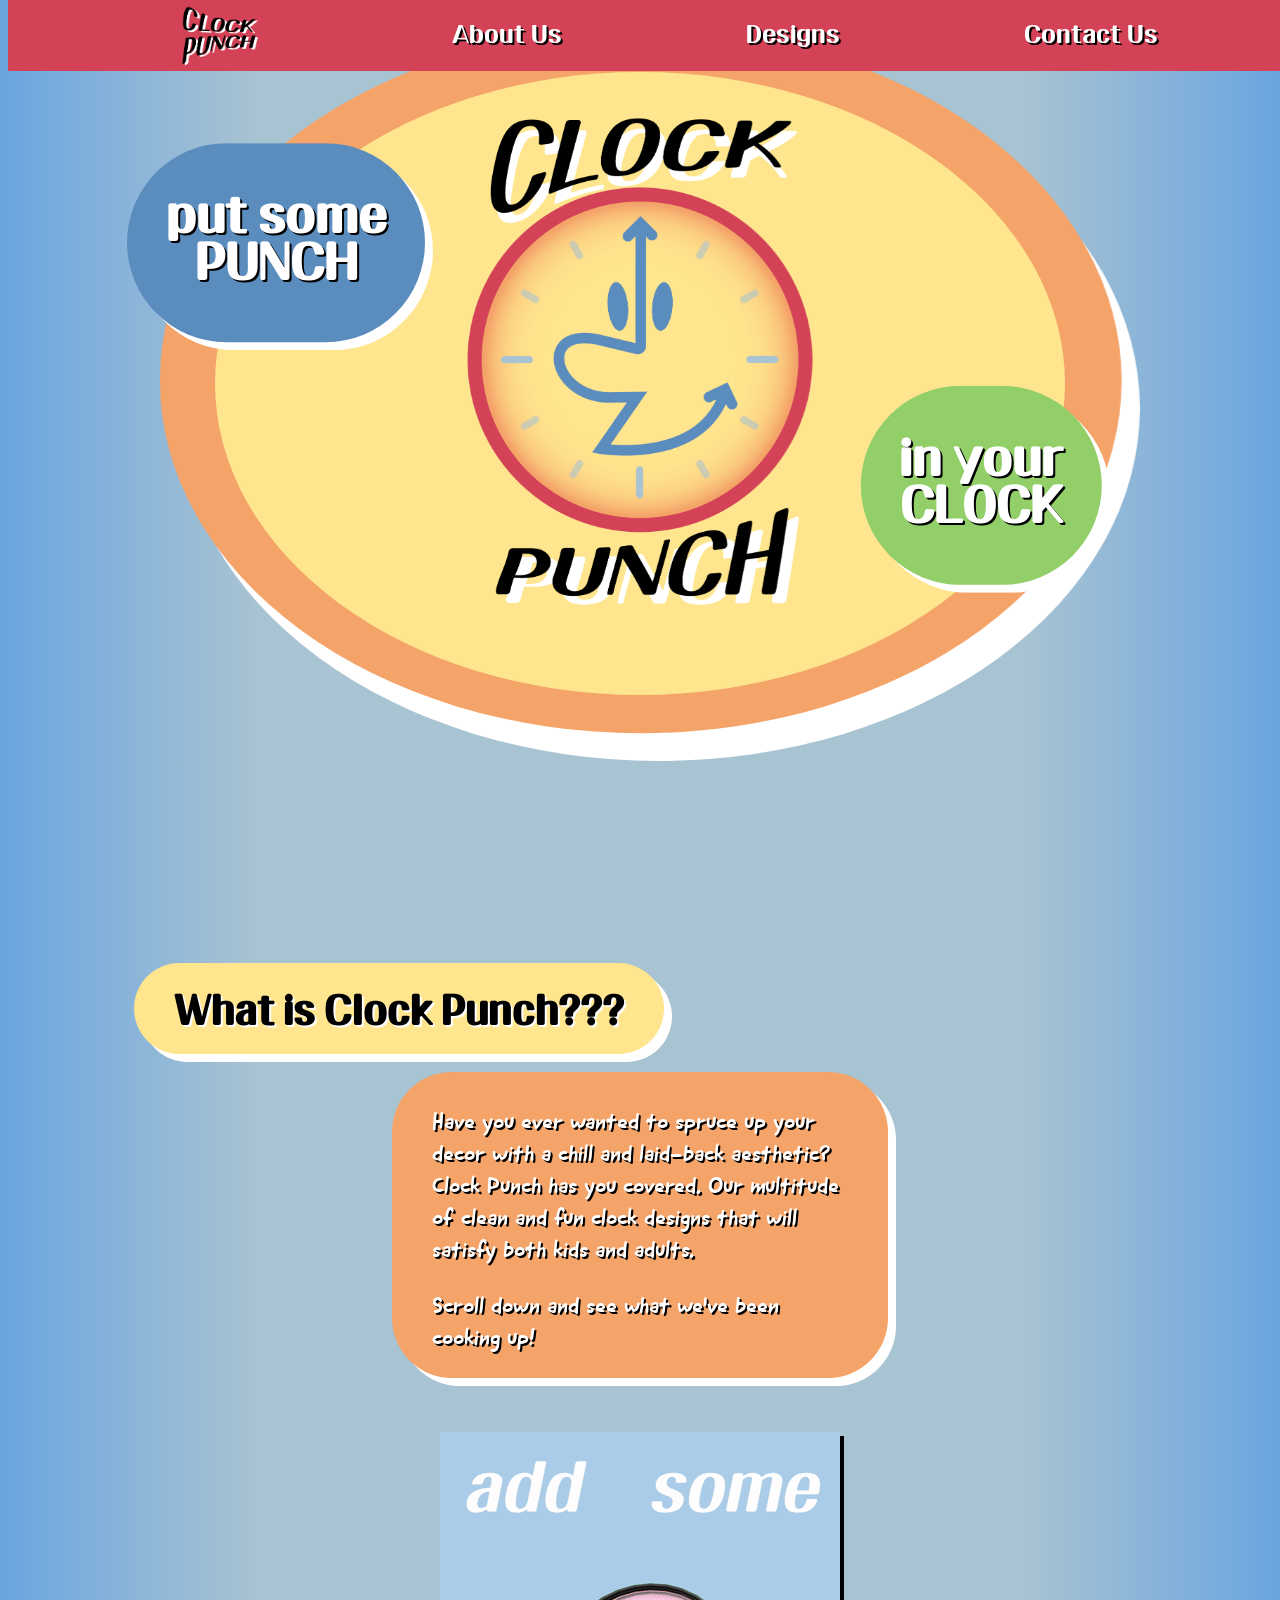
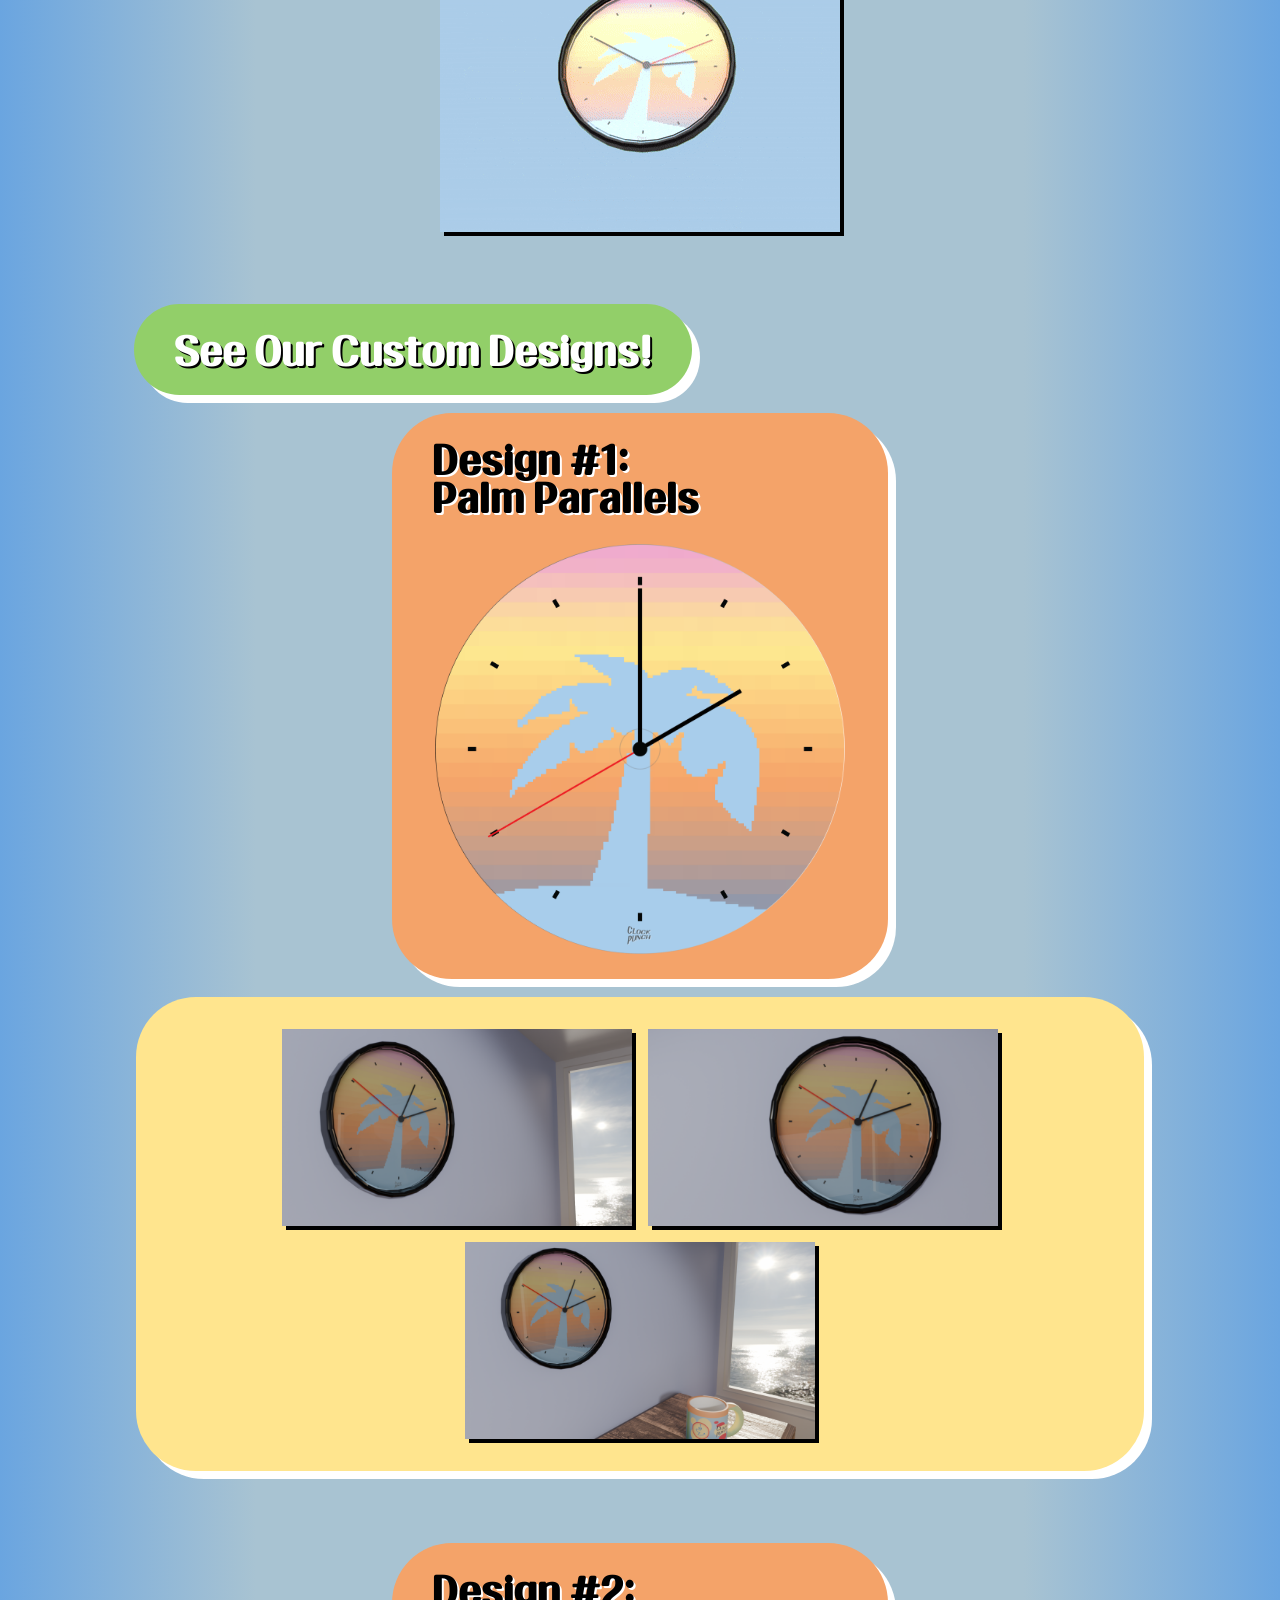
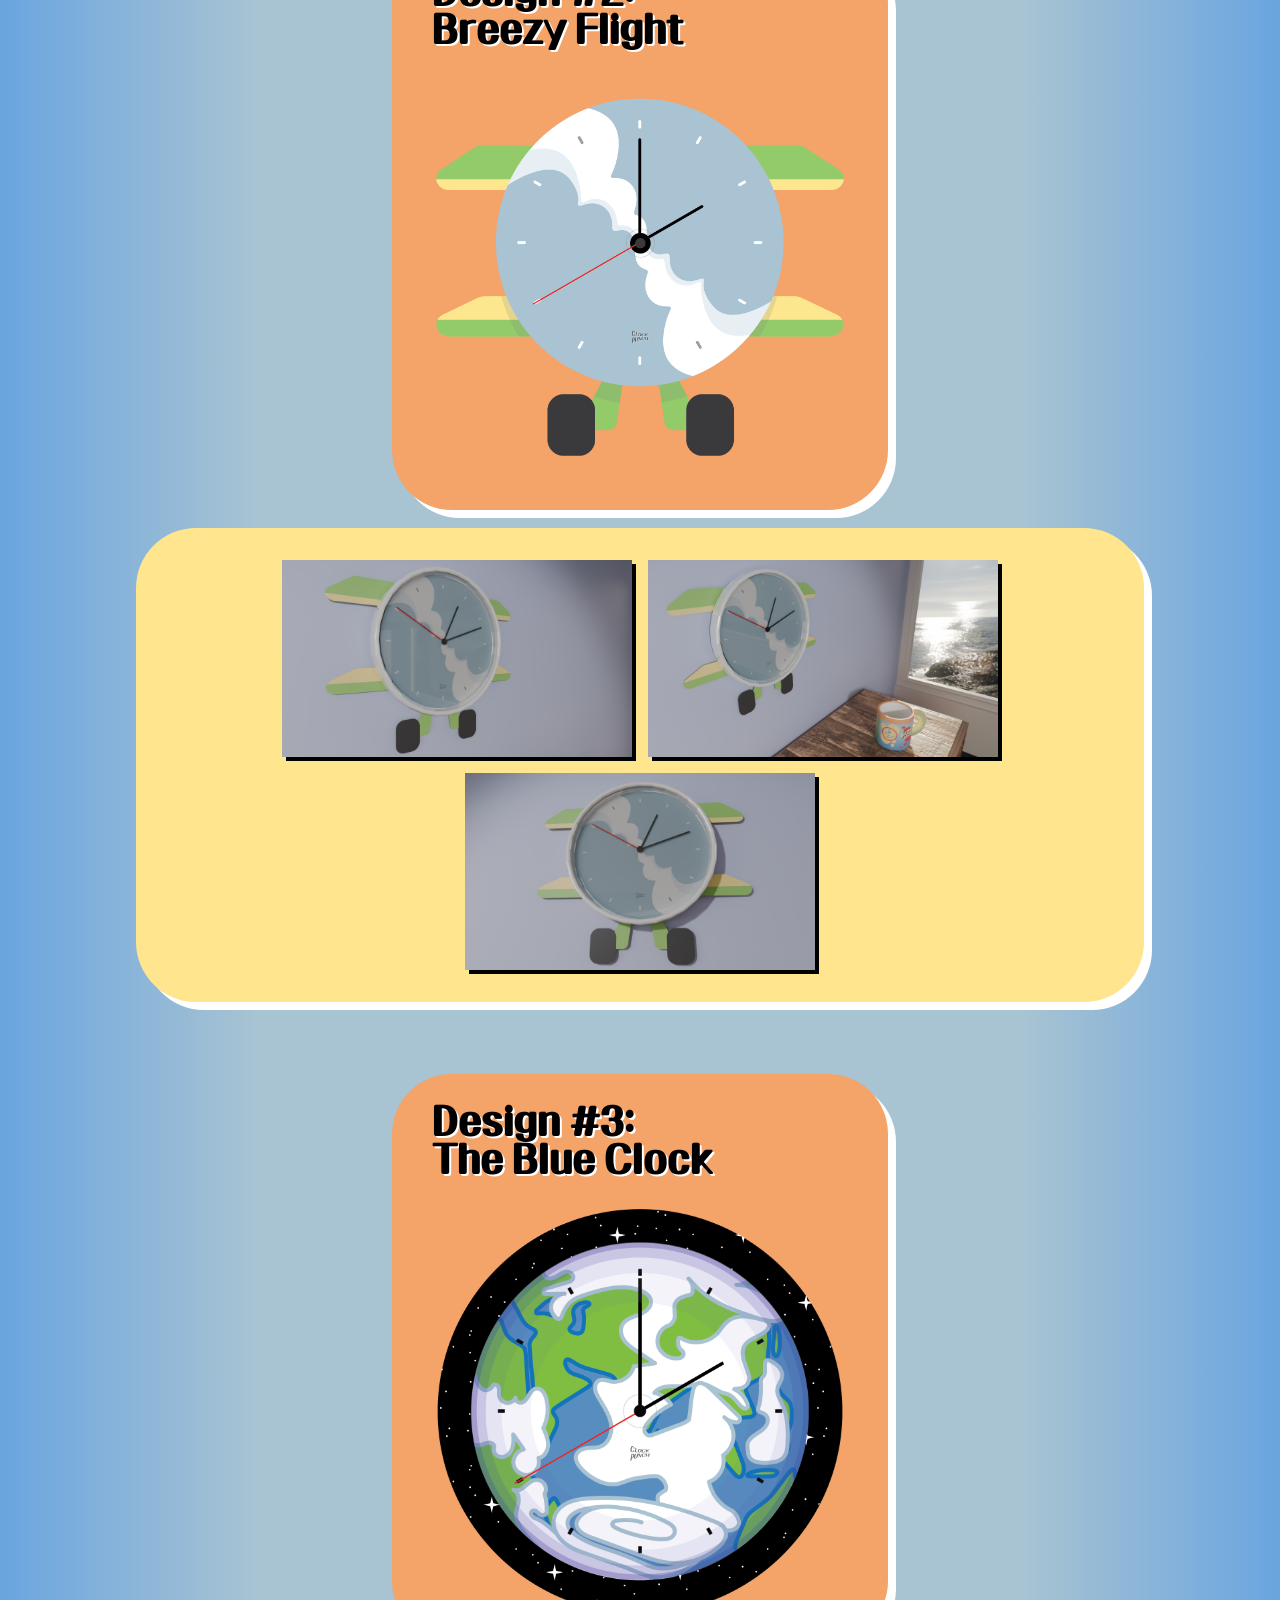
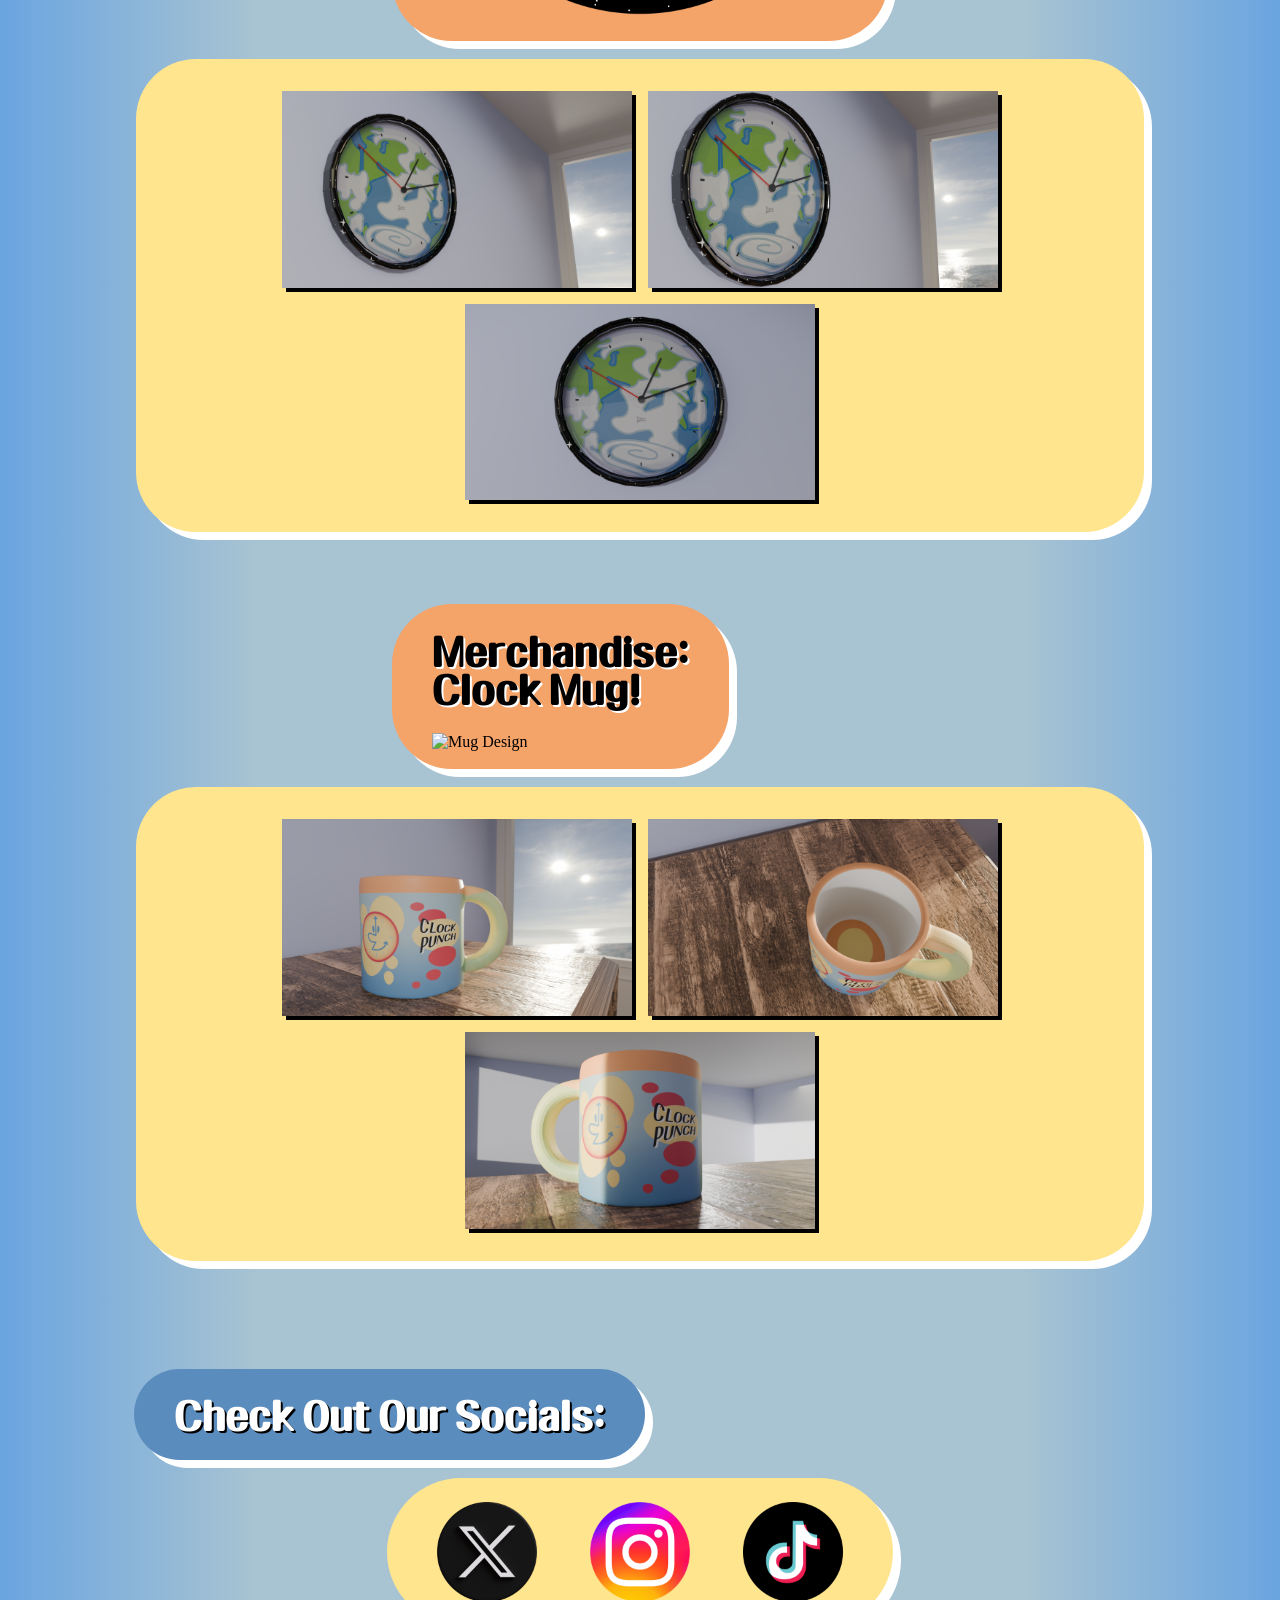
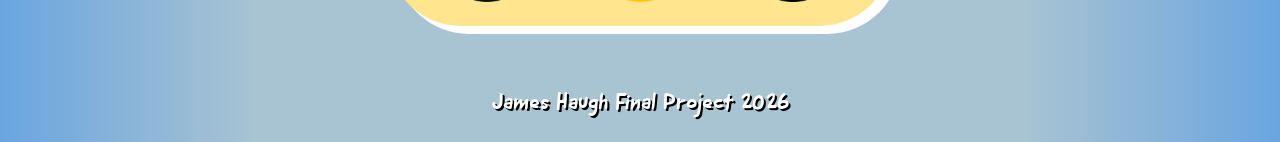
==== index.html @ 6d96ac22 "Rename Clock Punch.html to index.html" ====
<!DOCTYPE html>
<html><head>
<meta http-equiv="content-type" content="text/html; charset=UTF-8">
<title>CLOCK PUNCH - Add some punch to your clock!</title>
<meta charset="utf-8" />
<meta name="viewport" content="width=device-width, initial-scale=1" />
<link href="styles.css" rel="stylesheet" />
<link rel="stylesheet" href="stylesheet.css" type="text/css" charset="utf-8" />
</head>
<body>
  
<header id="navbar" class="title-text-white">
  <a href="#home"><img src="images/Text Only.png" alt="Go To Top" style="width:100%;max-width:100px"></a>
  <a href="#about">About Us</a>
  <a href="#designs">Designs</a>
  <a href="#socials">Contact Us</a>
</header>

  <div id="home" class="landing-design">
    <div class="orange-circle">
      <img src="images/orange.svg" alt="Orange Circle">
    </div>
    <div class="yellow-circle">
      <img src="images/yellow.svg" alt="Yellow Circle">
    </div>
    <div class="logo">
      <img src="images/Logo Text_Tall.png" alt="Logo">
    </div>
    <div class="landing-text-blue">
      <h1 class="title-text-white">put some <br>PUNCH</h1>
    </div>
    <div class="landing-text-green">
      <h1 class="title-text-white">in your <br>CLOCK</h1>
    </div>
  </div>
<br><br>
<div id="about" class="anchor-jump"></div>
<div class="section-title" style="background-color: #FFE58E;">
  <h1 class="title-text-black">What is Clock Punch???</h1>
</div>
<br><br>
<div class="section-text" style="background-color: #F4A369;">
  <p>Have you ever wanted to spruce up your decor with a chill and laid-back aesthetic?
    Clock Punch has you covered. Our multitude of clean and fun clock designs that will satisfy both kids and adults.
  </p>
  <p>Scroll down and see what we've been cooking up!</p>
</div>
<br><br><br><br>
<div class="ad">
  <img src="images/Ad.gif">
</div>
<br><br><br><br>
<div id="designs" class="anchor-jump"></div>
<div class="section-title" style="background-color: #92CF69;">
  <h1 class="title-text-white">See Our Custom Designs!</h1>
</div>
<br><br>

<div class="section-text" style="background-color: #F4A369;">
  <h1 class="title-text-black">Design #1:<br>Palm Parallels</h1>
  <img src="images/ClockDesign1.png" alt="Clock Design 1">
  <br><br>
</div>
<br><br>
<div class="section-images">
  <img src="images/ClockDesign1Render.png" alt="Clock Design 1 Render">
  <img src="images/ClockDesign1Render1.png" alt="Clock Design 1 Render 1">
  <img src="images/ClockDesign1Render2.png" alt="Clock Design 1 Render 2">
</div>

<br><br><br><br>
<div class="section-text" style="background-color: #F4A369;">
  <h1 class="title-text-black">Design #2:<br>Breezy Flight</h1>
  <img src="images/ClockDesign2.png" alt="Clock Design 2">
  <br><br>
</div>
<br><br>
<div class="section-images">
  <img src="images/ClockDesign2Render.png" alt="Clock Design 2 Render">
  <img src="images/ClockDesign2Render1.png" alt="Clock Design 2 Render 1">
  <img src="images/ClockDesign2Render2.png" alt="Clock Design 2 Render 2">
</div>

<br><br><br><br>
<div class="section-text" style="background-color: #F4A369;">
  <h1 class="title-text-black">Design #3:<br>The Blue Clock</h1>
  <img src="images/ClockDesign3.png" alt="Clock Design 3">
  <br><br>
</div>
<br><br>
<div class="section-images">
  <img src="images/ClockDesign3Render.png" alt="Clock Design 3 Render">
  <img src="images/ClockDesign3Render1.png" alt="Clock Design 3 Render 1">
  <img src="images/ClockDesign3Render2.png" alt="Clock Design 3 Render 2">
</div>

<br><br><br><br>
<div class="section-text" style="background-color: #F4A369;">
  <h1 class="title-text-black">Merchandise:<br>Clock Mug!</h1>
  <img src="images/Mug_Outside.png" alt="Mug Design">
  <br><br>
</div>
<br><br>
<div class="section-images">
  <img src="images/MugRender1.png" alt="Mug Render 1">
  <img src="images/MugRender2.png" alt="Mug Render 2">
  <img src="images/MugRender3.png" alt="Mug Render 3">
</div>
<br><br><br><br><br><br>

<div class="section-title" style="background-color: #5A8CBE;">
  <h1 id="socials" class="title-text-white">Check Out Our Socials:</h1>
</div>
<br><br>
<div class="section-socials">
  <img src="images/x.png" alt="X">
  <img src="images/insta.png" alt="Instagram">
  <img src="images/tiktok.png" alt="TikTok">
</div>
<br><br>
<!-- Footer -->
<footer style="text-align: center;">
  <p>James Haugh Final Project 2026</p>
</footer>
</body></html>
---- styles.css ----
html { scroll-behavior: smooth; }

[id]::before {
  content: '';
  display: block;
  height:      75px;
  margin-top: -75px;
  visibility: hidden;
}

body {
    background: linear-gradient(90deg, #6aa5e0 0%, #a8c3d2 20%, #a8c3d2 80%, #6aa5e0 100%);
}

.anchor-jump {
  display: block;
}

.title-text-white {
  font-family: '210_santoriniregular', sans-serif;
  color: #fff;
  text-shadow: 2px 2px #000000;
}
.title-text-black {
  font-family: '210_santoriniregular', sans-serif;
  color: #000;
  text-shadow: 2px 2px #fff;
}

p {
  font-family: 'gooddog_newregular', sans-serif;
  font-size: 24px;
  color: #fff;
  text-shadow: 2px 2px #000000;
}

#navbar {
  display: flex;
  justify-content: space-around;
  position: fixed;
  top: 0;
  width: 100%;
  background-color: #D34256;
  z-index: 1;
}

#navbar a {
  display: flex;
  align-items: center;
  color: #fff;
  text-decoration: none;
  font-size: 20px;
  padding-right: 6vw;
  transition: 0.4s;
  white-space: nowrap
}

#navbar a:hover {
  color: black;
  text-shadow: 2px 2px #fff;
}

.landing-design {
  display: flex;
  justify-content: center;
  align-items: bottom;
  position: sticky;
  padding-bottom: 700px;
  padding-top: 20px;
  max-width: 1000px;
  margin: auto;
}

.orange-circle {
  width: 98%;
  position: absolute;
  transform: translate(1vw, 0vw);
  animation-name: orangeZoom;
  animation-duration: 1.5s;
  animation-timing-function: ease;
  animation-iteration-count: 1;
  animation-direction: normal;
  animation-fill-mode: both;
}

@keyframes orangeZoom {
  0% { transform: scale(0);  opacity: 0; }
  100% { transform: scale(1) translate(1%, 0vw);  opacity: 1; }
}

.yellow-circle {
  width: 85%;
  position: absolute;
  transform: translate(0vw, 3vw);
  animation-name: yellowZoom;
  animation-duration: 2s;
  animation-delay: 0.3s;
  animation-timing-function: ease;
  animation-iteration-count: 1;
  animation-direction: normal;
  animation-fill-mode: both;
}

@keyframes yellowZoom {
  0% { transform: scale(0);  opacity: 0; }
  100% { transform: scale(1) translate(0vw, 7%);  opacity: 1; }
}

img {
  max-width: 100%;
  height: auto;
}

.logo {
  width: 38%;
  position: absolute;
  transform: translate(0vw, 7vw);
  /*animation*/
  animation-name: logoZoom;
  animation-duration: 1.8s;
  animation-delay: 0.8s;
  animation-timing-function: cubic-bezier(0.68,-0.55,0.27,1.55);
  animation-iteration-count: 1;
  animation-direction: normal;
  animation-fill-mode: both;
}

@keyframes logoZoom {
  0% { transform: scale(0);  opacity: 0; }
  100% { transform: scale(1) translate(0vw, 15%);  opacity: 1; }
}
.landing-text-blue{
  display: inline-block; 
  border-radius: 500px;
  padding-left: 3vw;
  padding-right: 3vw;
  padding-bottom: 2vw;
  padding-top: 2vw;
  box-shadow: 8px 8px #fff;
  z-index: 1;
  text-align: center;
  background-color: #5A8CBE;
  transform: translate(-10vw, 9vw);
  font-size: 2vw;
  margin: auto;
  animation-name: blueSlide;
  animation-duration: 0.8s;
  animation-delay: 3s;
  animation-timing-function: ease-out;
  animation-iteration-count: 1;
  animation-direction: normal;
  animation-fill-mode: both;
}

@keyframes blueSlide {
  0% { transform: translate(-16vw, 9vw); opacity: 0; }
  100% { transform: translate(-10vw, 9vw); opacity: 1; }
}

.landing-text-green{
  display: block; 
  border-radius: 500px;
  padding-left: 3vw;
  padding-right: 3vw;
  padding-bottom: 2vw;
  padding-top: 2vw;
  box-shadow: 8px 8px #fff;
  z-index: 1;
  text-align: center;
  background-color: #92CF69;
  font-size: 2vw;
  margin: auto;
  animation-name: greenSlide;
  animation-duration: 0.8s;
  animation-delay: 4s;
  animation-timing-function: ease-out;
  animation-iteration-count: 1;
  animation-direction: normal;
  animation-fill-mode: both;
}

@keyframes greenSlide {
  0% { transform: translate(12vw, 180%); opacity: 0; }
  100% { transform: translate(6vw, 180%); opacity: 1; }
}
.ad{
  display: flex; 
  justify-content: center;
  align-items: center;
  filter: drop-shadow(4px 4px 0px #000);
}

.section-title {
  display: inline-block;
  border-radius: 100px;
  padding-top: 10px;
  padding-left: 40px;
  padding-right: 40px;
  box-shadow: 8px 8px #fff;
  margin-left: 2vw;
}

.section-text {
  display: inline-block;
  border-radius: 60px;
  padding-top: 10px;
  padding-left: 40px;
  padding-right: 40px;
  box-shadow: 8px 8px #fff;
  margin-left: 20vw;
  margin-right: 20vw;
}
.section-images {
  display: flex;
  flex-wrap: wrap;
  justify-content: center;
  align-items: center;
  padding: 24px 24px;
  border-radius: 60px;
  background-color: #FFE58E;
  box-shadow: 8px 8px #fff;
  margin-left: 20vw;
  margin-right: 20vw;
  box-sizing: border-box;
}

.section-socials {
  display: flex;
  flex-wrap: wrap;
  justify-content: center;
  align-items: center;
  padding: 24px 24px;
  border-radius: 100px;
  background-color: #FFE58E;
  box-shadow: 8px 8px #fff;
  margin-left: 20vw;
  margin-right: 20vw;
  box-sizing: border-box;
  justify-content: space-around;
}

.section-socials img {
  max-width: 100px;
}

.section-socials img:hover {
  cursor: pointer;
  filter: contrast(50%);
  transition: 0.4s;
}
.section-images img {
  padding: 8px;
  filter: drop-shadow(4px 4px 0px #000);
  transform: scale(1);
  transition: 0.2s;
  z-index: 0;
}

.section-images img:hover {
  z-index: 1;
  transform: scale(1.5);
  transition: 0.2s;
}


@media (min-width: 1000px) {
  .landing-text-blue {
    font-size: 20px;
    transform: translate(-100px, 90px);
  }
  .landing-text-green {
    font-size: 20px;
    transform: translate(60px, 420px);
  }
  .section-text {
    margin-left: 30vw;
    margin-right: 30vw;
  }
  .section-images {
    margin-left: 10vw;
    margin-right: 10vw;
  }
  .section-images img {
    width: 350px;
  }
  .section-socials {
    margin-left: 30%;
    margin-right: 30%;
  }
  .section-title {
    Margin-left: 10%;
  }
}
---- stylesheet.css ----
@font-face {
    font-family: '210_santoriniregular';
    src: url('210_santorini-webfont.woff2') format('woff2'),
         url('210_santorini-webfont.woff') format('woff');
    font-weight: normal;
    font-style: normal;

}

@font-face {
    font-family: 'gooddog_newregular';
    src: url('gooddog_new-webfont.woff2') format('woff2'),
         url('gooddog_new-webfont.woff') format('woff');
    font-weight: normal;
    font-style: normal;

}
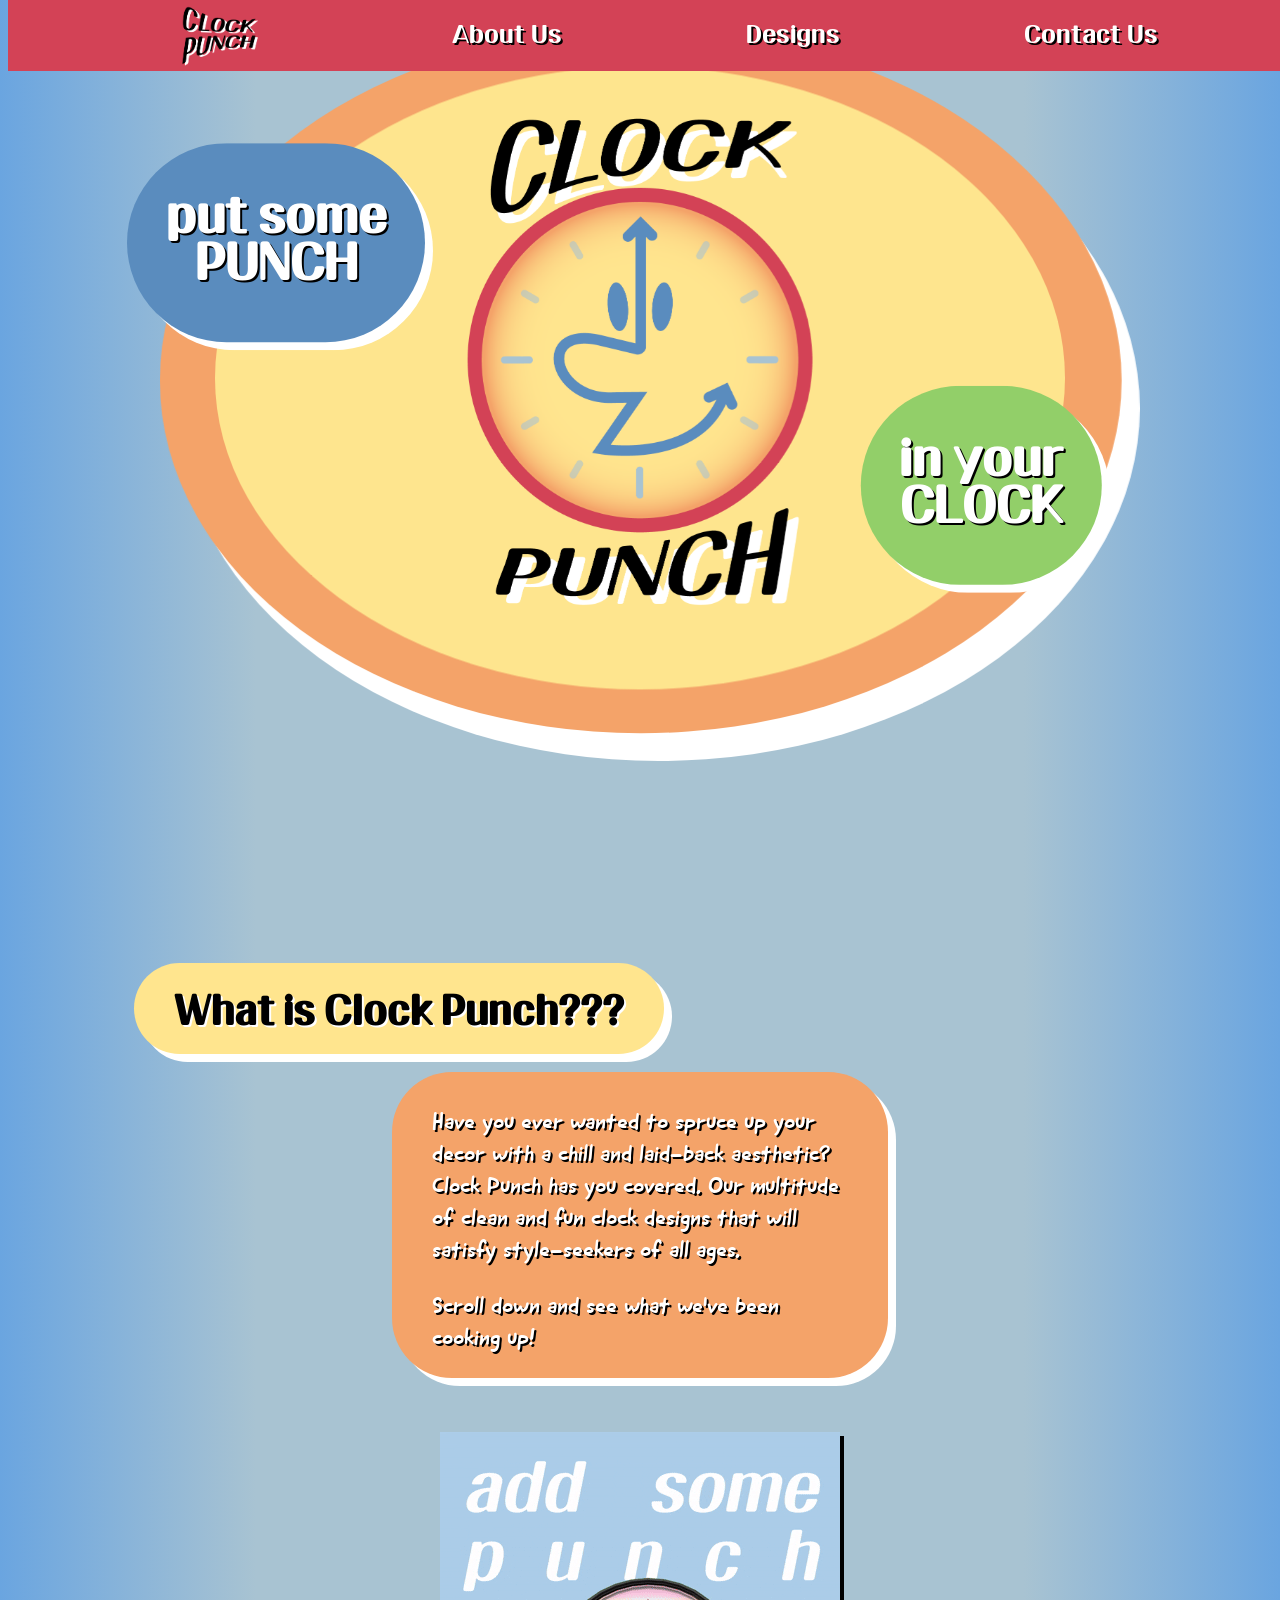
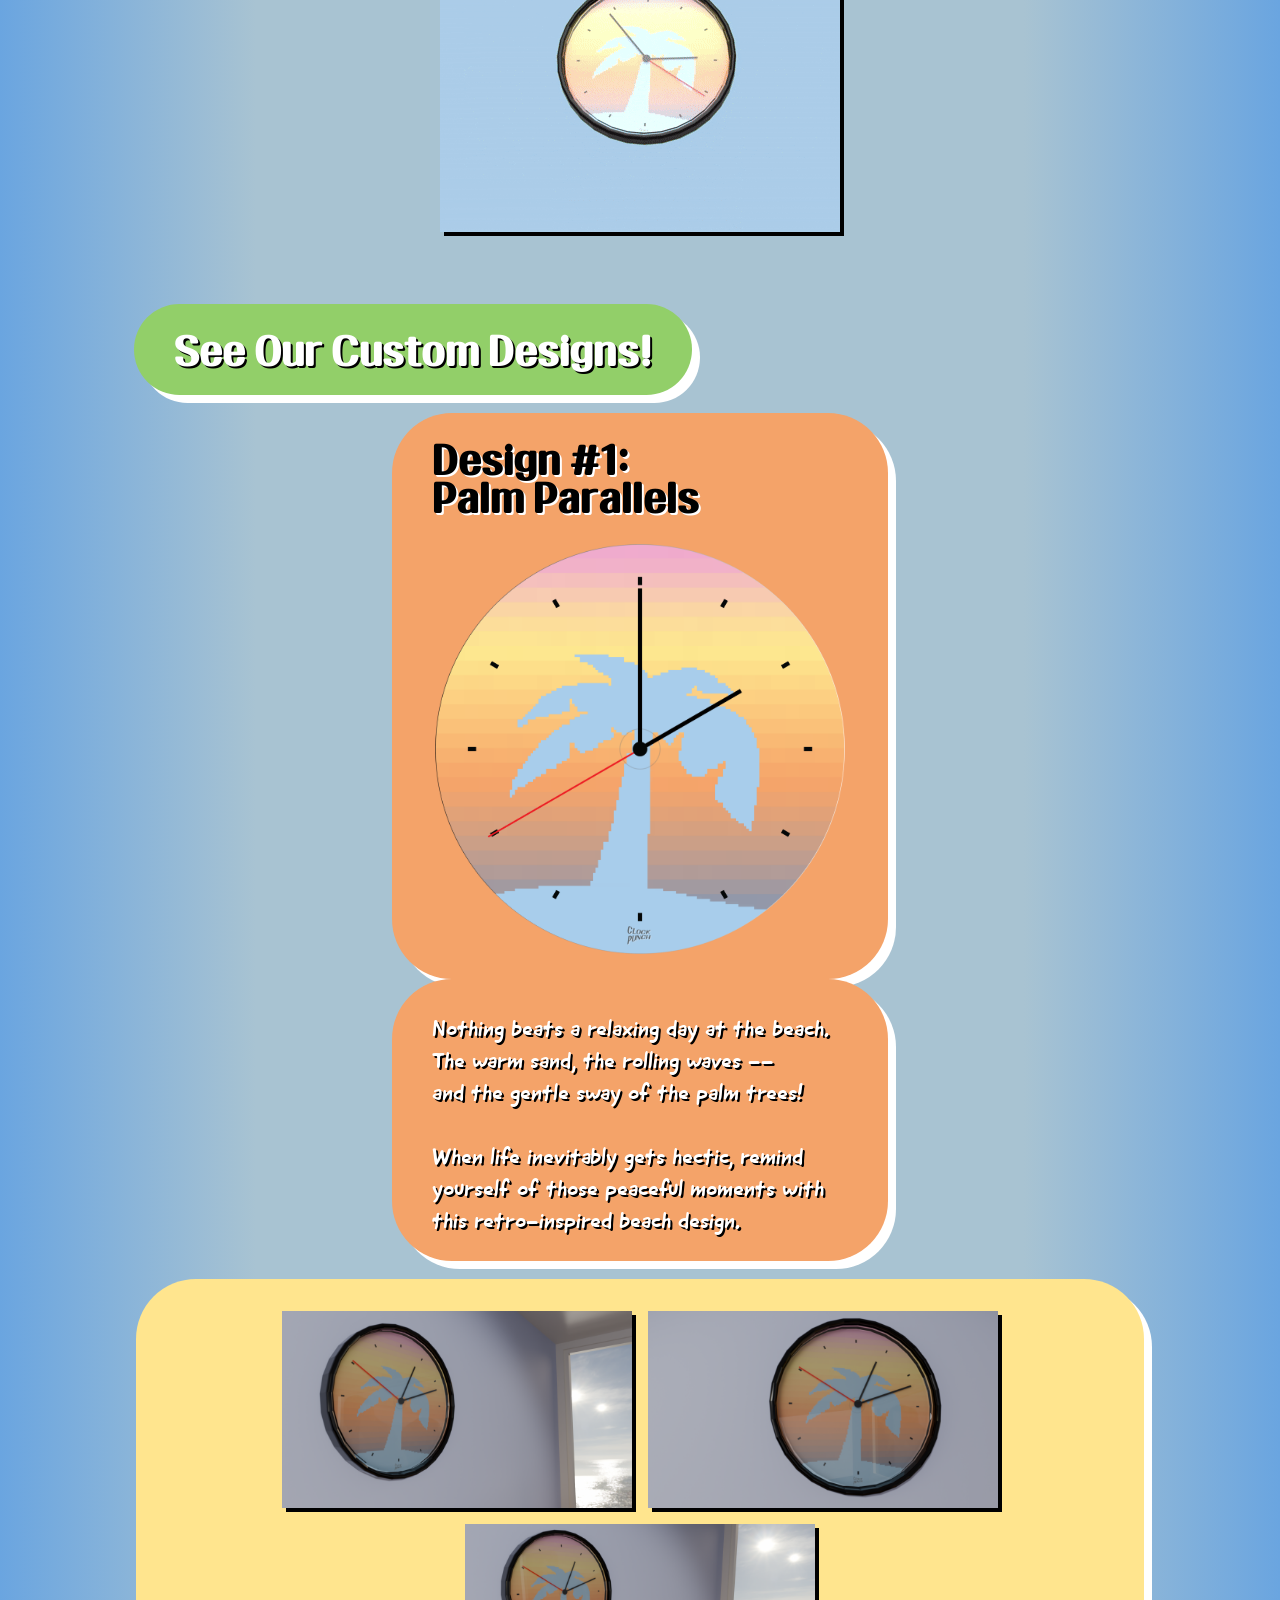
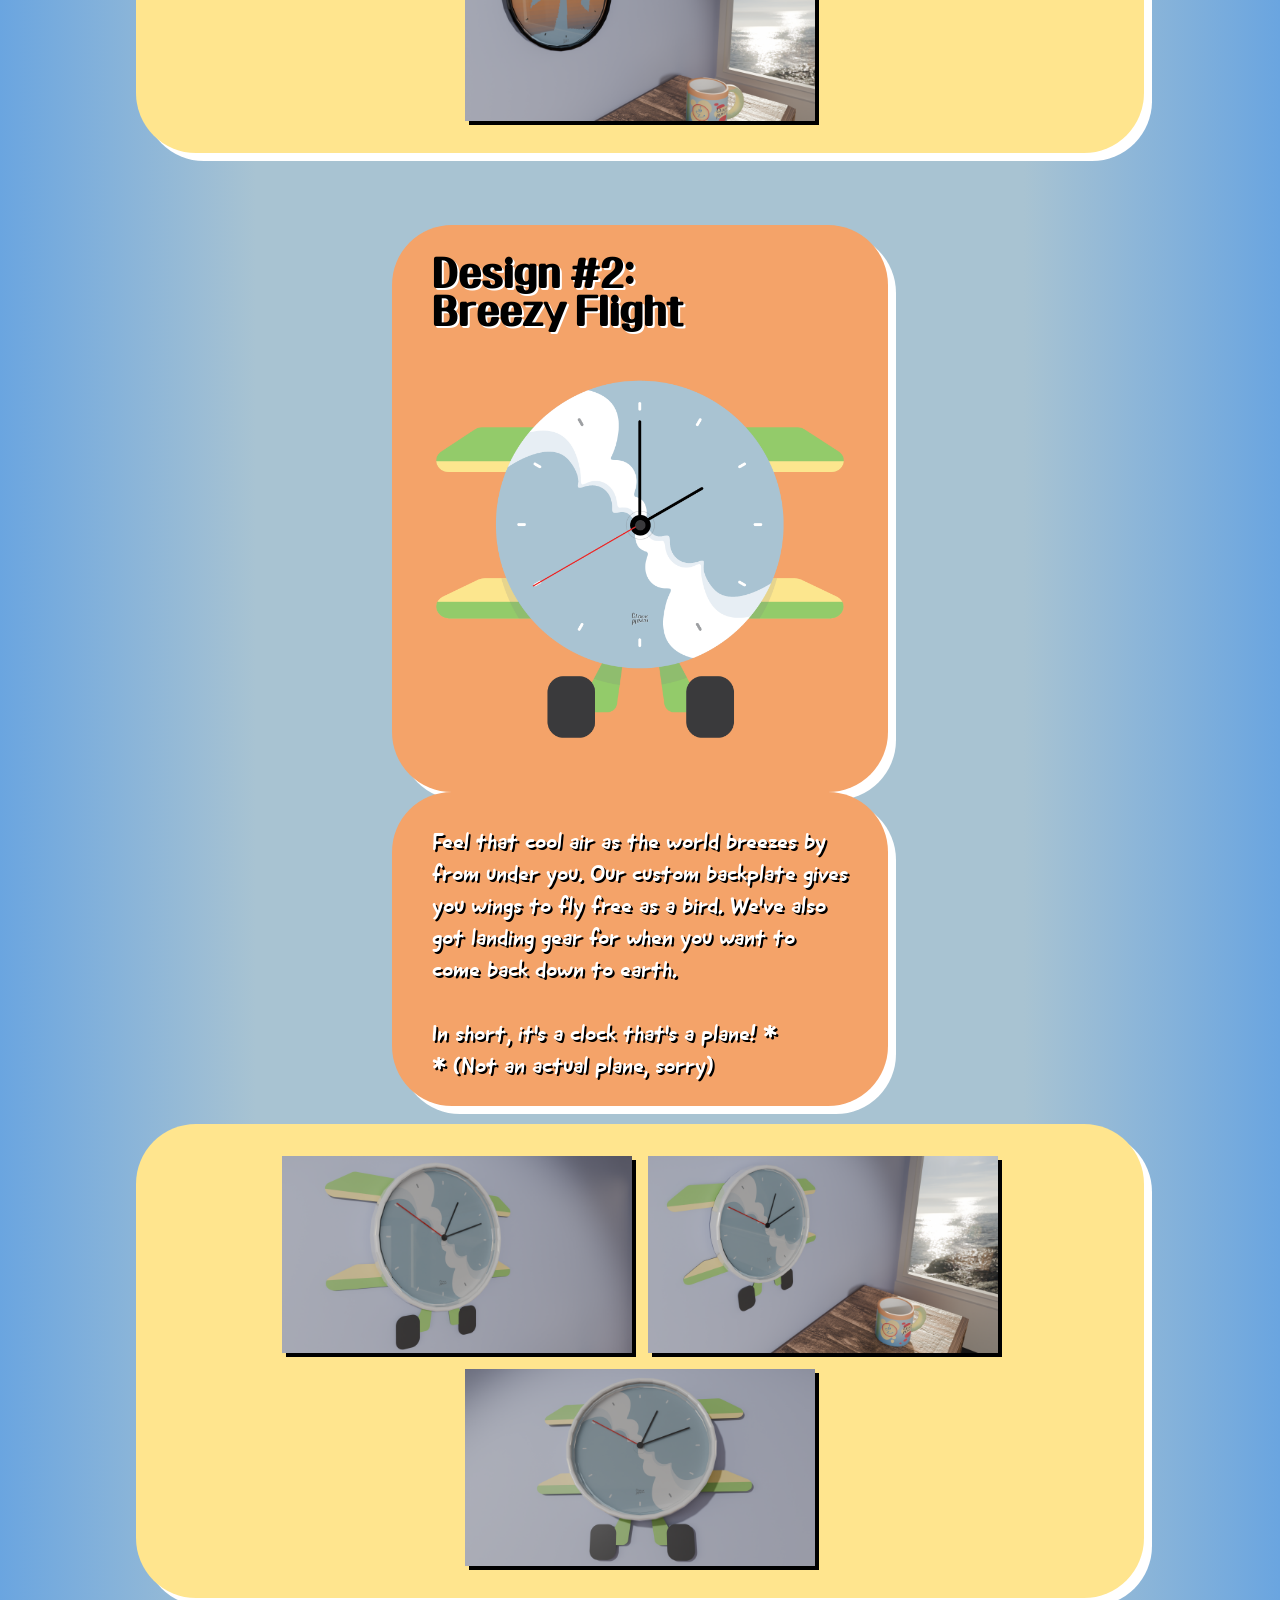
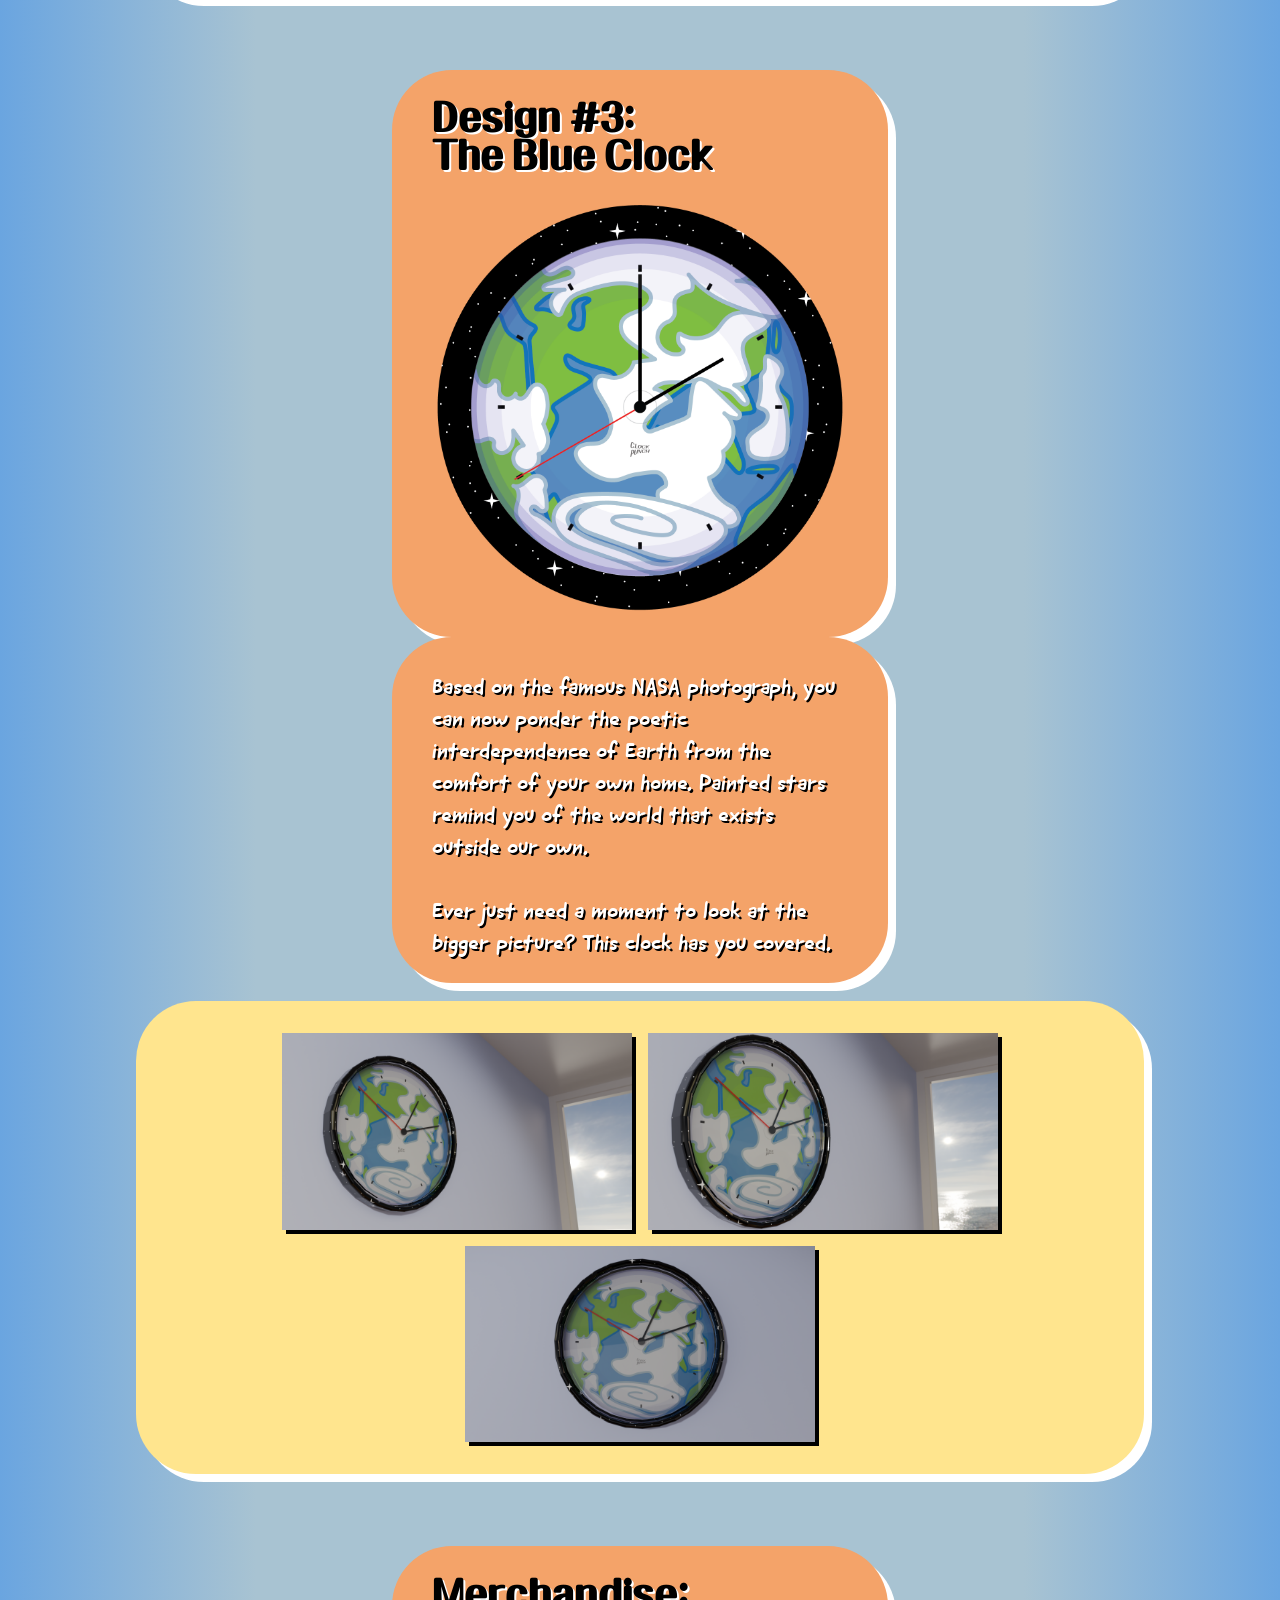
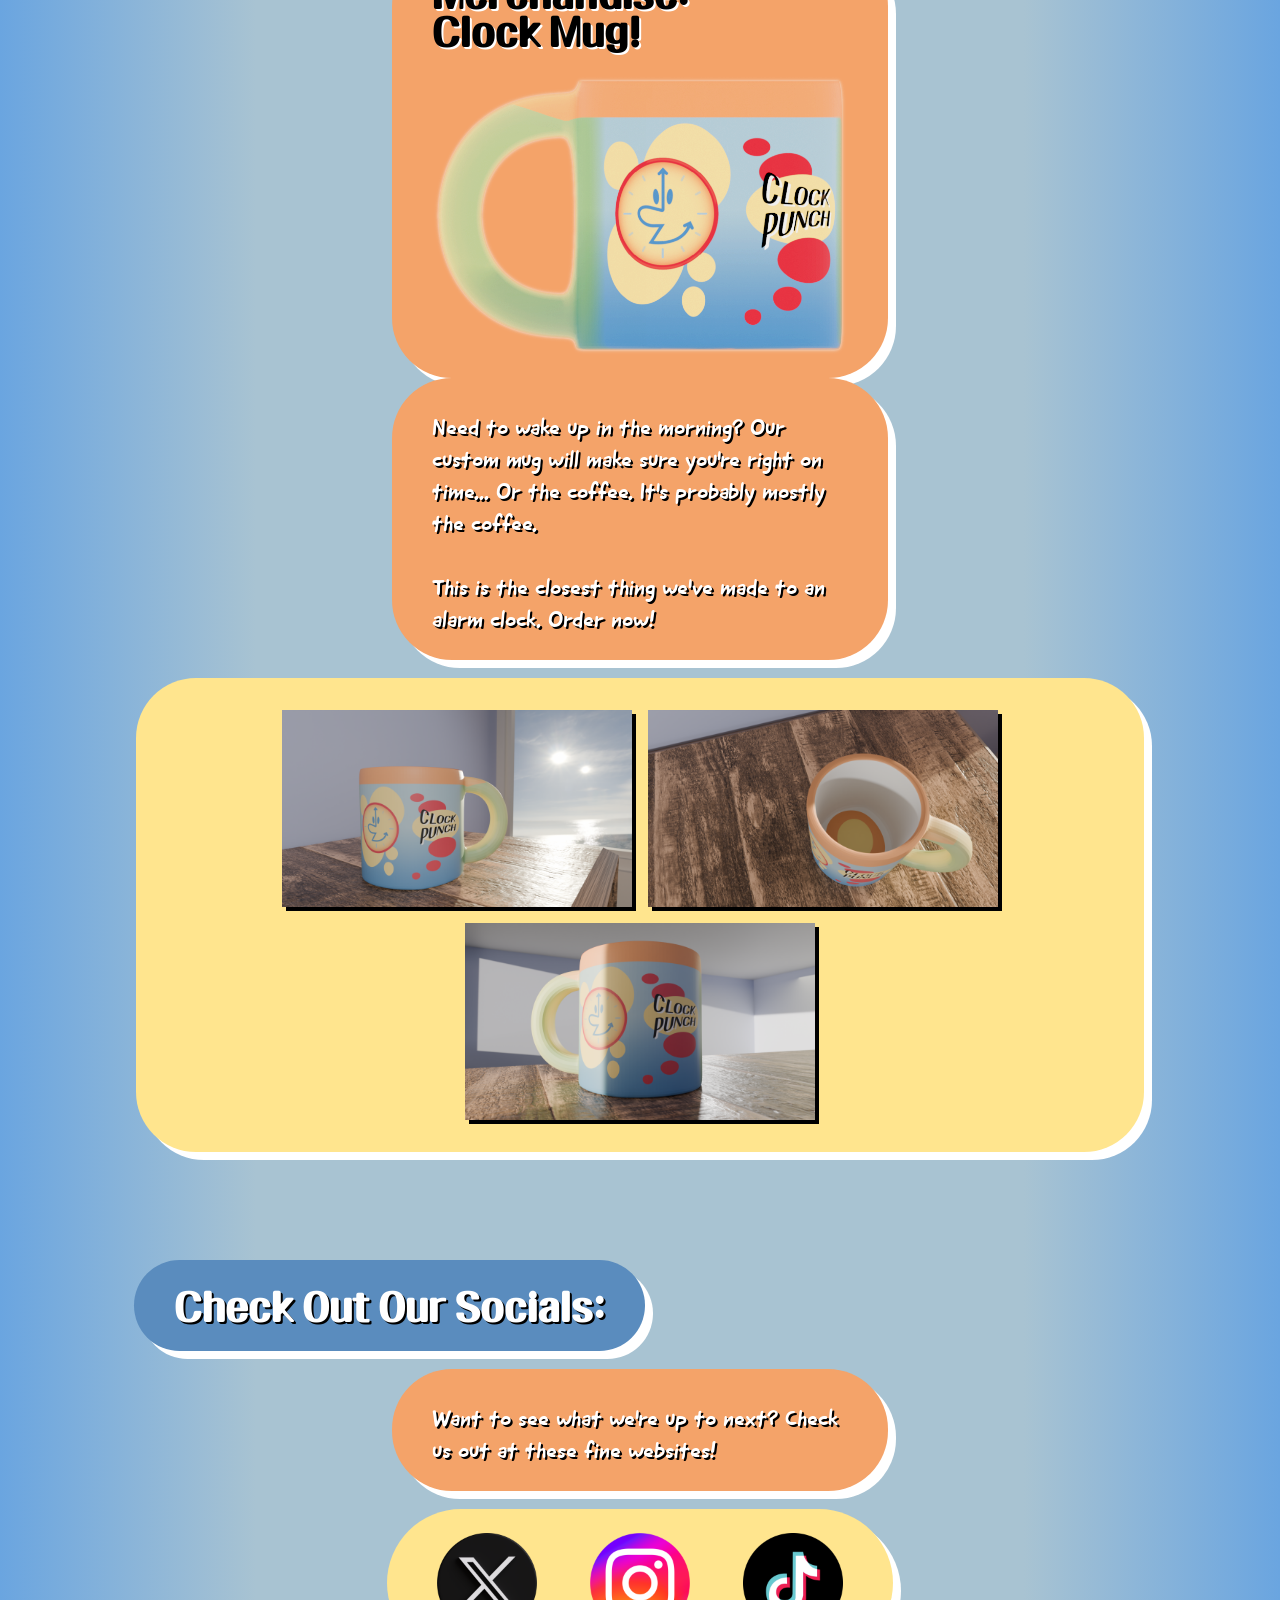
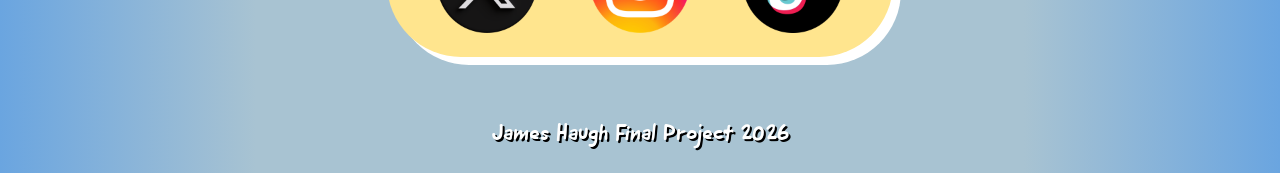
==== commit 4c444cb0: "Add files via upload" ====
--- a/index.html
+++ b/index.html
@@ -10,7 +10,7 @@
 <body>
   
 <header id="navbar" class="title-text-white">
-  <a href="#home"><img src="images/Text Only.png" alt="Go To Top" style="width:100%;max-width:100px"></a>
+  <a href="#home"><img src="images/Text Only.png" alt="Go To Top" style="width:100%; max-width:100px; min-width:70px;"></a>
   <a href="#about">About Us</a>
   <a href="#designs">Designs</a>
   <a href="#socials">Contact Us</a>
@@ -41,7 +41,7 @@
 <br><br>
 <div class="section-text" style="background-color: #F4A369;">
   <p>Have you ever wanted to spruce up your decor with a chill and laid-back aesthetic?
-    Clock Punch has you covered. Our multitude of clean and fun clock designs that will satisfy both kids and adults.
+    Clock Punch has you covered. Our multitude of clean and fun clock designs that will satisfy style-seekers of all ages.
   </p>
   <p>Scroll down and see what we've been cooking up!</p>
 </div>
@@ -61,6 +61,11 @@
   <img src="images/ClockDesign1.png" alt="Clock Design 1">
   <br><br>
 </div>
+<div class="section-text" style="background-color: #F4A369;">
+  <p> Nothing beats a relaxing day at the beach. The warm sand, the rolling waves -- <br>and the gentle sway of the palm trees!
+    <br><br>When life inevitably gets hectic, remind yourself of those peaceful moments with this retro-inspired beach design.
+  </p>
+</div>
 <br><br>
 <div class="section-images">
   <img src="images/ClockDesign1Render.png" alt="Clock Design 1 Render">
@@ -73,6 +78,12 @@
   <h1 class="title-text-black">Design #2:<br>Breezy Flight</h1>
   <img src="images/ClockDesign2.png" alt="Clock Design 2">
   <br><br>
+</div>
+<div class="section-text" style="background-color: #F4A369;">
+  <p> Feel that cool air as the world breezes by from under you.
+    Our custom backplate gives you wings to fly free as a bird. We've also got landing gear for when you want to come back down to earth. <br><br>
+    In short, it's a clock that's a plane! * <br>* (Not an actual plane, sorry)
+  </p>
 </div>
 <br><br>
 <div class="section-images">
@@ -87,6 +98,13 @@
   <img src="images/ClockDesign3.png" alt="Clock Design 3">
   <br><br>
 </div>
+<div class="section-text" style="background-color: #F4A369;">
+  <p>
+    Based on the famous NASA photograph, you can now ponder the poetic interdependence of Earth from the comfort of your own home. 
+    Painted stars remind you of the world that exists outside our own. <br><br>
+    Ever just need a moment to look at the bigger picture? This clock has you covered.
+  </p>
+</div>
 <br><br>
 <div class="section-images">
   <img src="images/ClockDesign3Render.png" alt="Clock Design 3 Render">
@@ -97,8 +115,15 @@
 <br><br><br><br>
 <div class="section-text" style="background-color: #F4A369;">
   <h1 class="title-text-black">Merchandise:<br>Clock Mug!</h1>
-  <img src="images/Mug_Outside.png" alt="Mug Design">
+  <img src="images/MugSide.png" alt="Mug Design">
   <br><br>
+</div>
+<div class="section-text" style="background-color: #F4A369;">
+  <p>
+    Need to wake up in the morning? Our custom mug will make sure you're right on time... Or the coffee. 
+    It's probably mostly the coffee. <br><br>
+    This is the closest thing we've made to an alarm clock. Order now!
+  </p>
 </div>
 <br><br>
 <div class="section-images">
@@ -112,6 +137,12 @@
   <h1 id="socials" class="title-text-white">Check Out Our Socials:</h1>
 </div>
 <br><br>
+<div class="section-text" style="background-color: #F4A369;">
+  <p>
+    Want to see what we're up to next? Check us out at these fine websites!
+  </p>
+</div>
+<br><br>
 <div class="section-socials">
   <img src="images/x.png" alt="X">
   <img src="images/insta.png" alt="Instagram">
@@ -122,4 +153,4 @@
 <footer style="text-align: center;">
   <p>James Haugh Final Project 2026</p>
 </footer>
-</body></html>
+</body></html>
--- a/styles.css
+++ b/styles.css
@@ -41,7 +41,7 @@
   top: 0;
   width: 100%;
   background-color: #D34256;
-  z-index: 1;
+  z-index: 2;
 }
 
 #navbar a {
@@ -81,6 +81,7 @@
   animation-iteration-count: 1;
   animation-direction: normal;
   animation-fill-mode: both;
+
 }
 
 @keyframes orangeZoom {
@@ -103,7 +104,7 @@
 
 @keyframes yellowZoom {
   0% { transform: scale(0);  opacity: 0; }
-  100% { transform: scale(1) translate(0vw, 7%);  opacity: 1; }
+  100% { transform: scale(1) translate(0vw, 3vw);  opacity: 1; }
 }
 
 img {
@@ -127,7 +128,7 @@
 
 @keyframes logoZoom {
   0% { transform: scale(0);  opacity: 0; }
-  100% { transform: scale(1) translate(0vw, 15%);  opacity: 1; }
+  100% { transform: scale(1) translate(0vw, 6vw);  opacity: 1; }
 }
 .landing-text-blue{
   display: inline-block; 
@@ -137,6 +138,7 @@
   padding-bottom: 2vw;
   padding-top: 2vw;
   box-shadow: 8px 8px #fff;
+  cursor: default;
   z-index: 1;
   text-align: center;
   background-color: #5A8CBE;
@@ -165,6 +167,7 @@
   padding-bottom: 2vw;
   padding-top: 2vw;
   box-shadow: 8px 8px #fff;
+  cursor: default;
   z-index: 1;
   text-align: center;
   background-color: #92CF69;
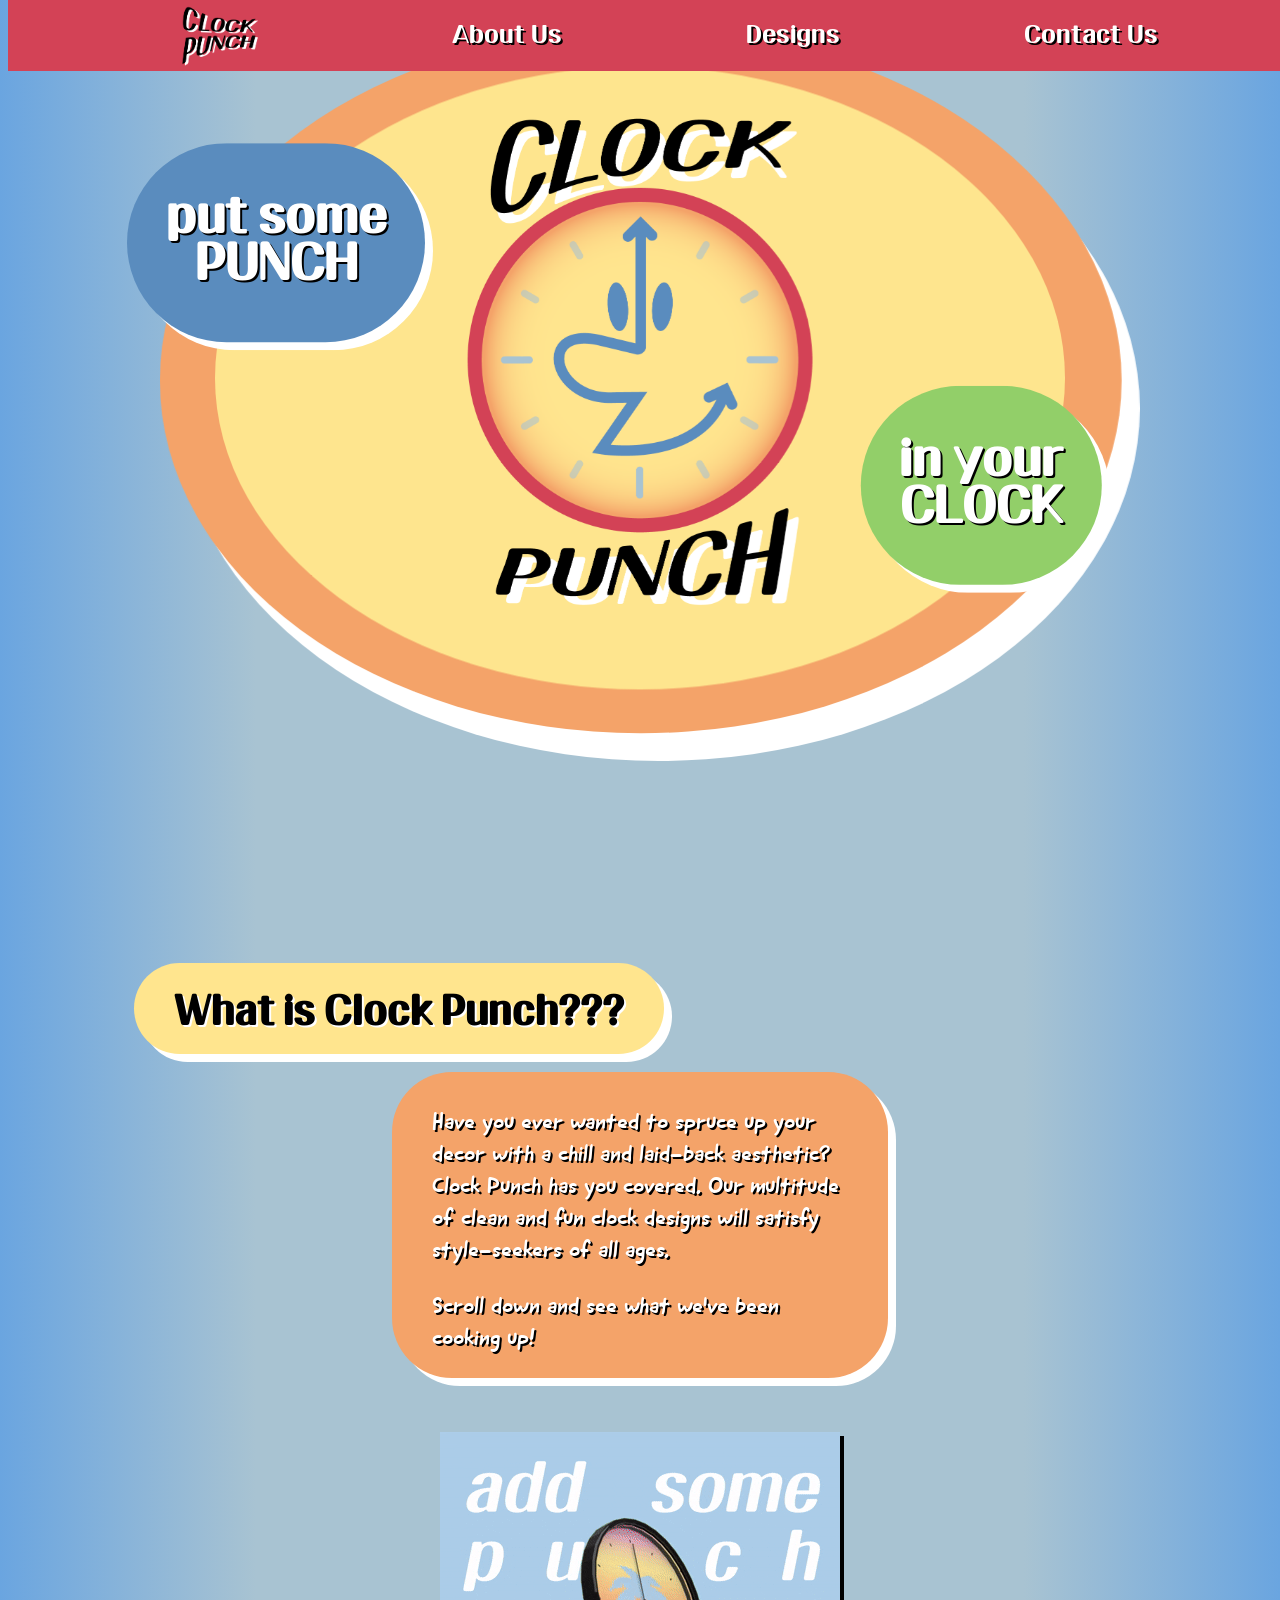
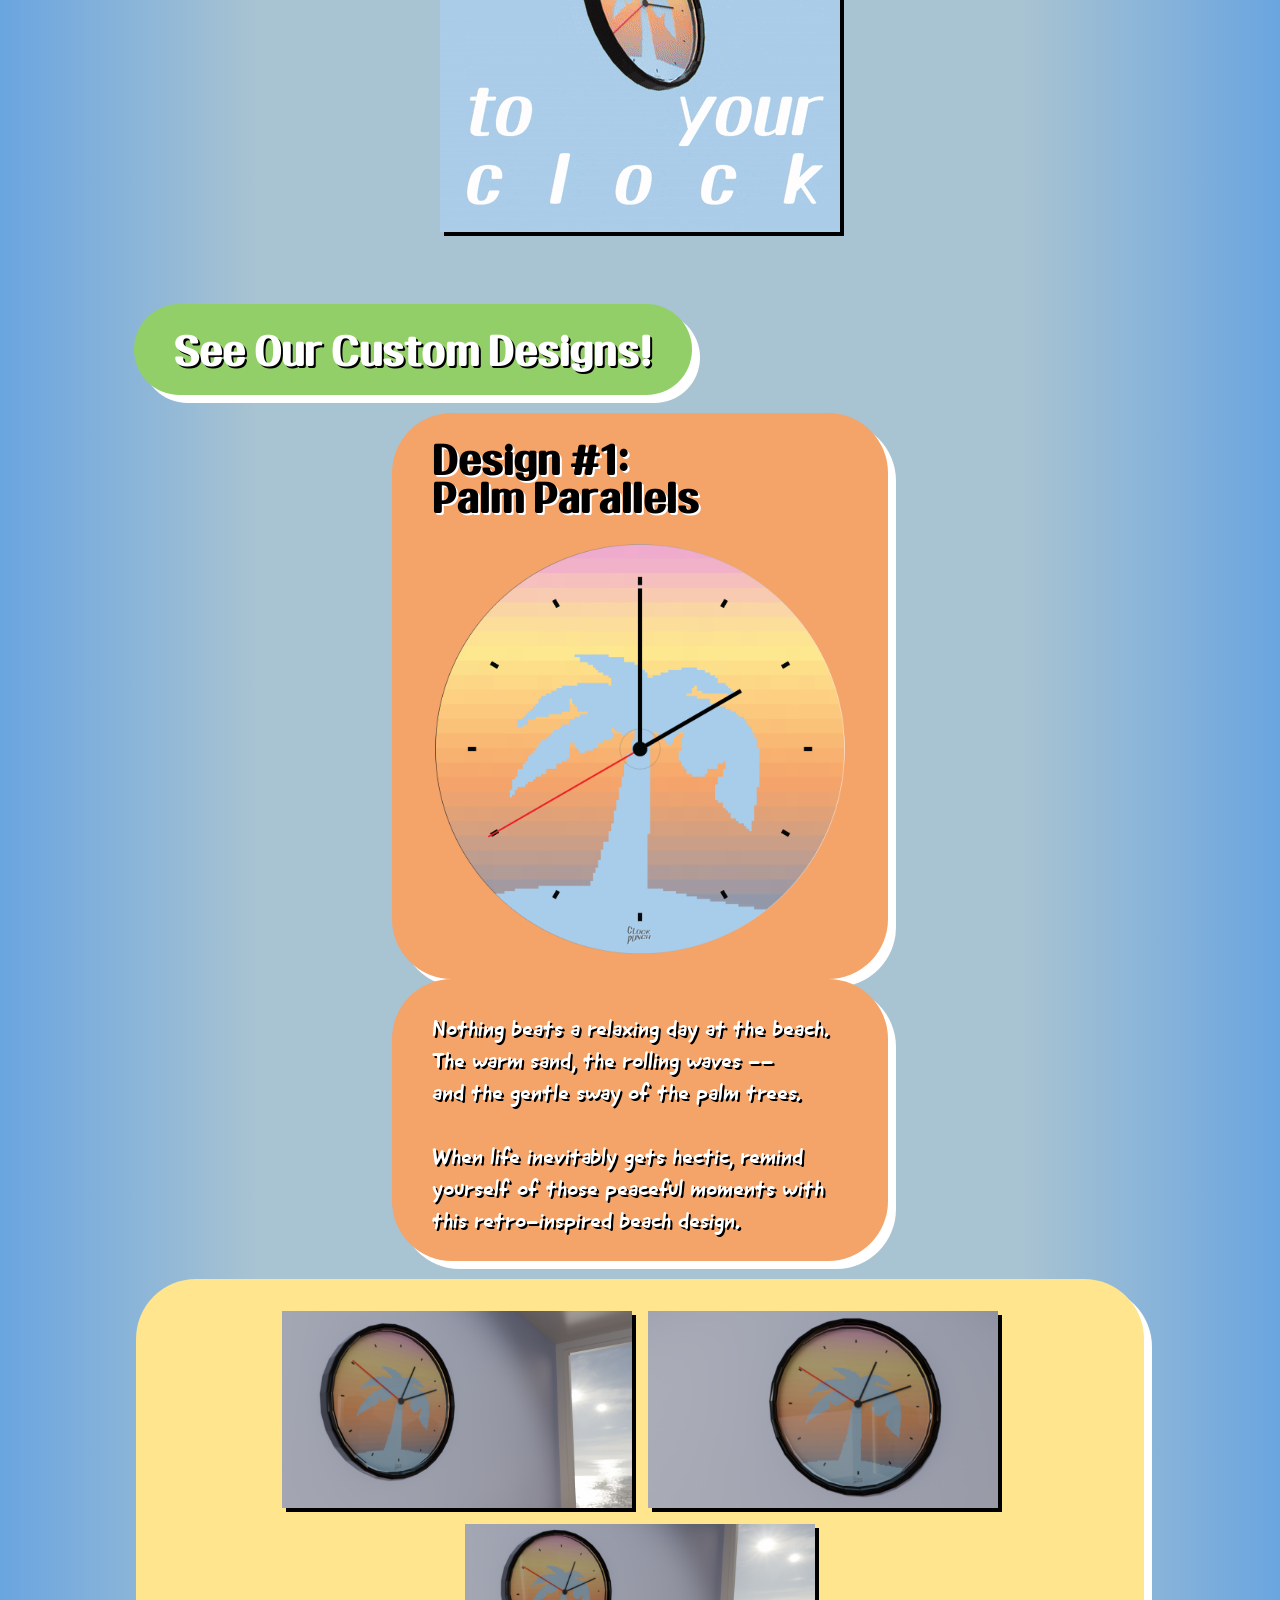
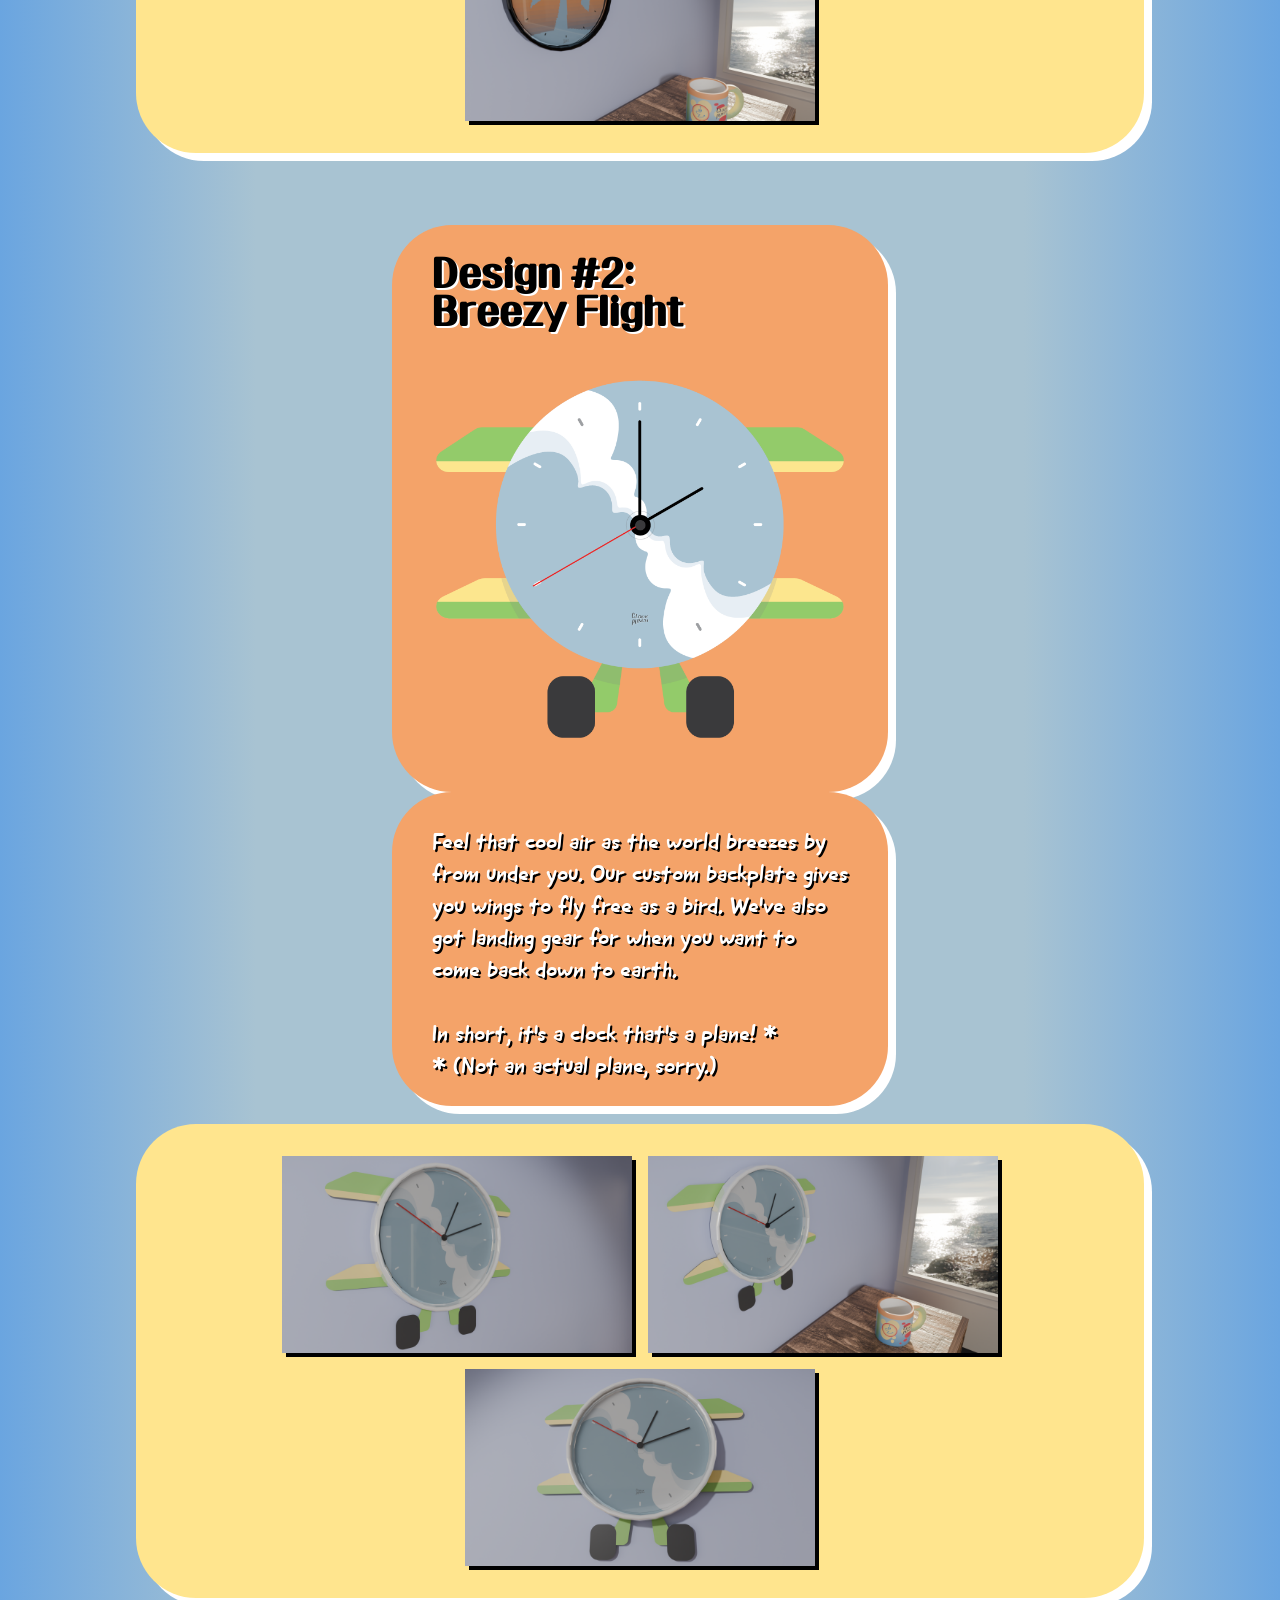
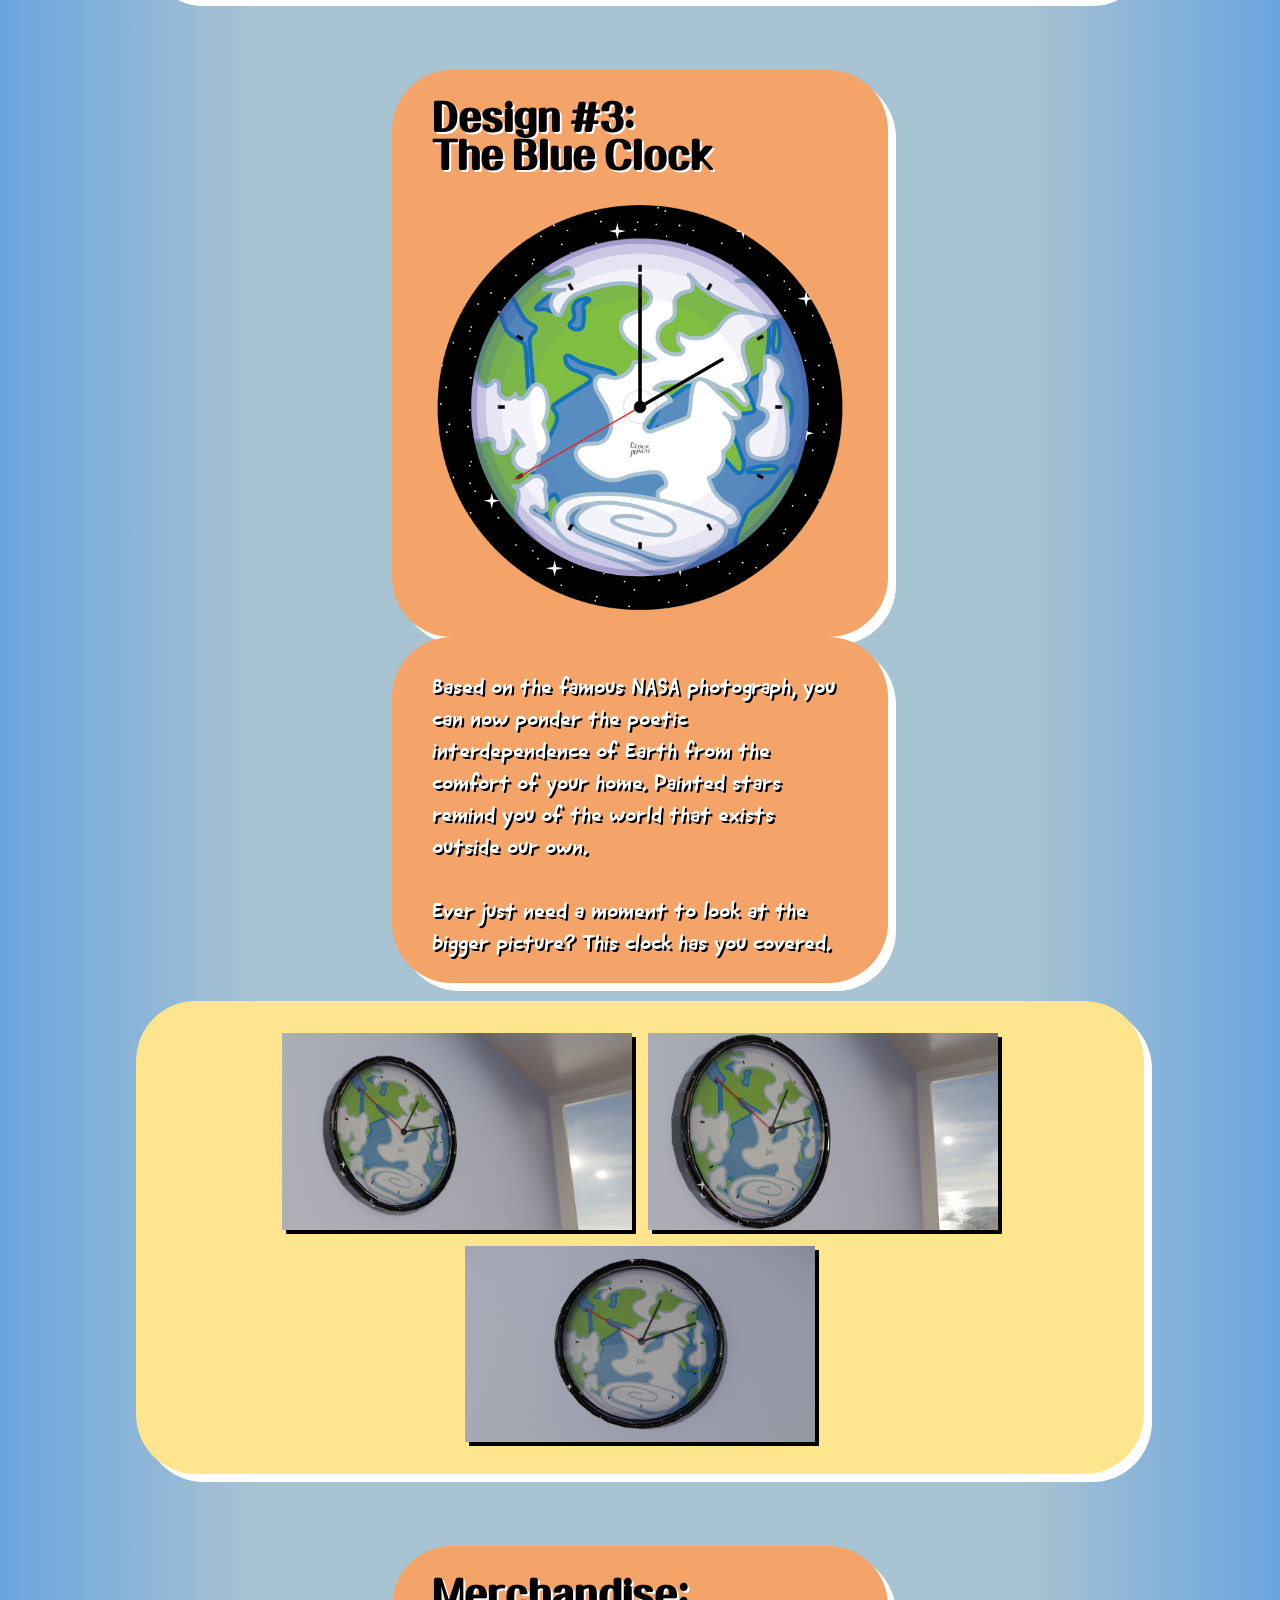
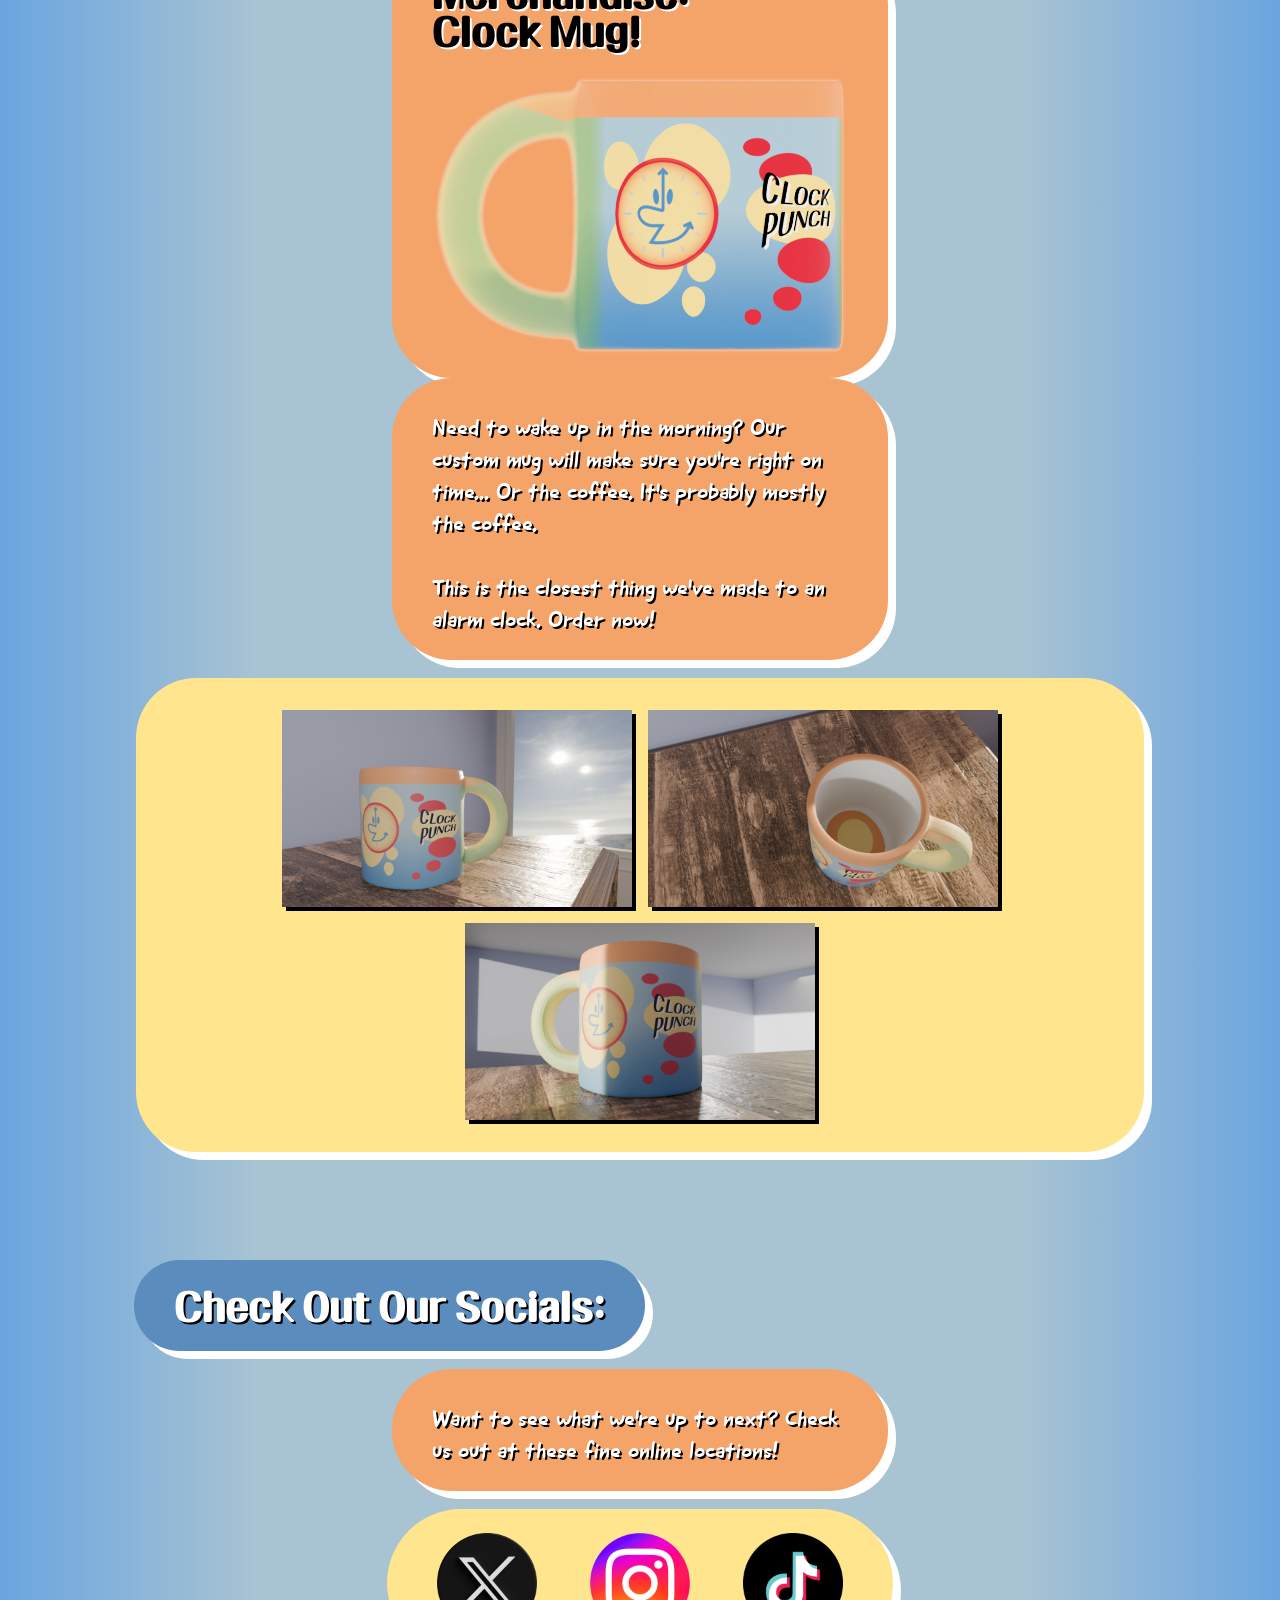
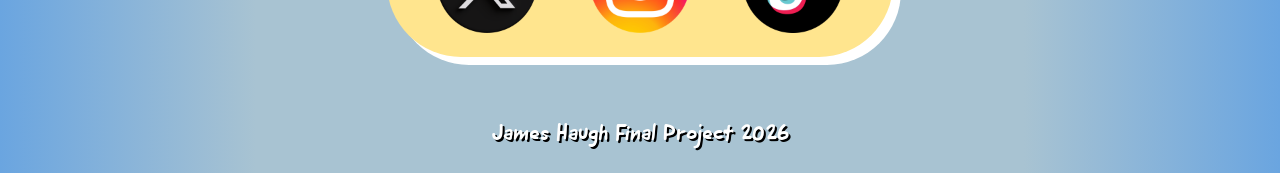
==== commit 59d01934: "Revise title and content in index.html Updated the title and improved some text content for clarity." ====
--- a/index.html
+++ b/index.html
@@ -1,7 +1,7 @@
 <!DOCTYPE html>
 <html><head>
 <meta http-equiv="content-type" content="text/html; charset=UTF-8">
-<title>CLOCK PUNCH - Add some punch to your clock!</title>
+<title>CLOCK PUNCH - put some PUNCH in your CLOCK!</title>
 <meta charset="utf-8" />
 <meta name="viewport" content="width=device-width, initial-scale=1" />
 <link href="styles.css" rel="stylesheet" />
@@ -41,7 +41,7 @@
 <br><br>
 <div class="section-text" style="background-color: #F4A369;">
   <p>Have you ever wanted to spruce up your decor with a chill and laid-back aesthetic?
-    Clock Punch has you covered. Our multitude of clean and fun clock designs that will satisfy style-seekers of all ages.
+    Clock Punch has you covered. Our multitude of clean and fun clock designs will satisfy style-seekers of all ages.
   </p>
   <p>Scroll down and see what we've been cooking up!</p>
 </div>
@@ -62,7 +62,7 @@
   <br><br>
 </div>
 <div class="section-text" style="background-color: #F4A369;">
-  <p> Nothing beats a relaxing day at the beach. The warm sand, the rolling waves -- <br>and the gentle sway of the palm trees!
+  <p> Nothing beats a relaxing day at the beach. The warm sand, the rolling waves -- <br>and the gentle sway of the palm trees.
     <br><br>When life inevitably gets hectic, remind yourself of those peaceful moments with this retro-inspired beach design.
   </p>
 </div>
@@ -82,7 +82,7 @@
 <div class="section-text" style="background-color: #F4A369;">
   <p> Feel that cool air as the world breezes by from under you.
     Our custom backplate gives you wings to fly free as a bird. We've also got landing gear for when you want to come back down to earth. <br><br>
-    In short, it's a clock that's a plane! * <br>* (Not an actual plane, sorry)
+    In short, it's a clock that's a plane! * <br>* (Not an actual plane, sorry.)
   </p>
 </div>
 <br><br>
@@ -100,7 +100,7 @@
 </div>
 <div class="section-text" style="background-color: #F4A369;">
   <p>
-    Based on the famous NASA photograph, you can now ponder the poetic interdependence of Earth from the comfort of your own home. 
+    Based on the famous NASA photograph, you can now ponder the poetic interdependence of Earth from the comfort of your home. 
     Painted stars remind you of the world that exists outside our own. <br><br>
     Ever just need a moment to look at the bigger picture? This clock has you covered.
   </p>
@@ -139,7 +139,7 @@
 <br><br>
 <div class="section-text" style="background-color: #F4A369;">
   <p>
-    Want to see what we're up to next? Check us out at these fine websites!
+    Want to see what we're up to next? Check us out at these fine online locations!
   </p>
 </div>
 <br><br>
@@ -153,4 +153,4 @@
 <footer style="text-align: center;">
   <p>James Haugh Final Project 2026</p>
 </footer>
-</body></html>+</body></html>
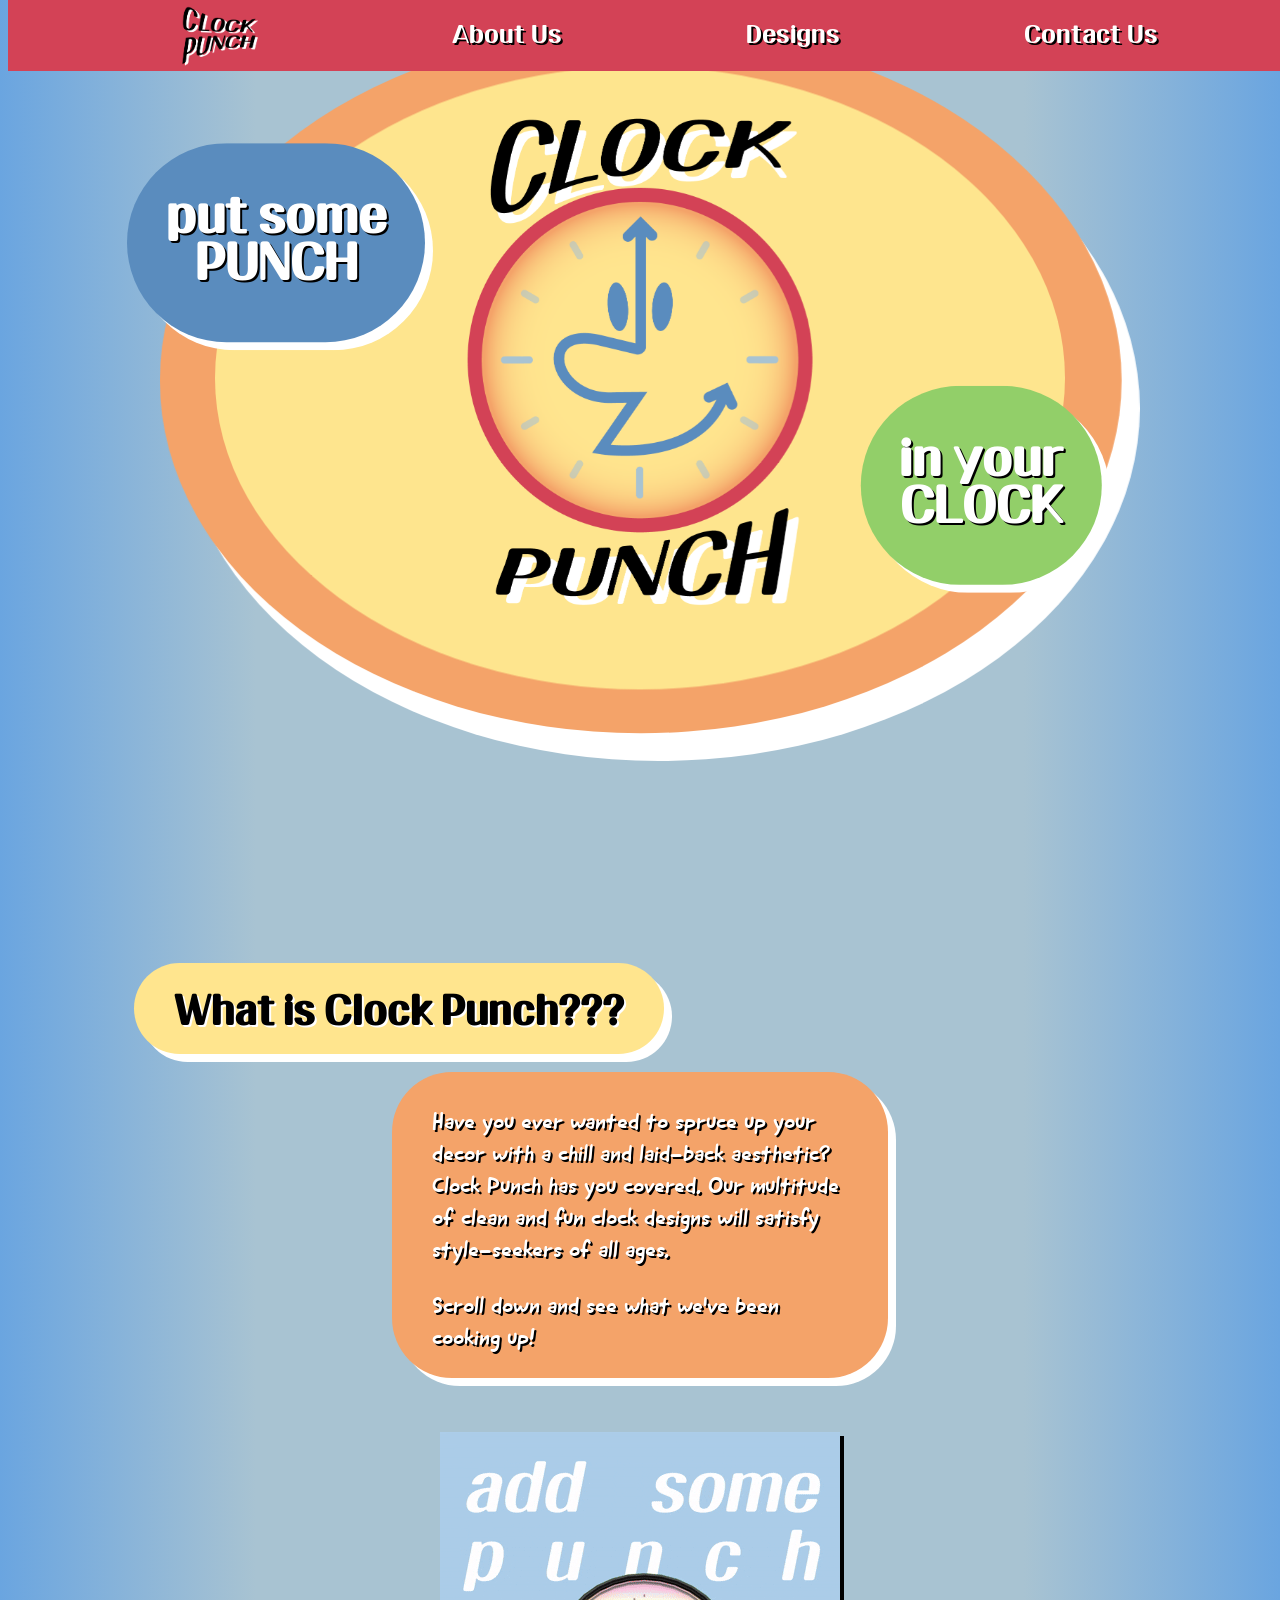
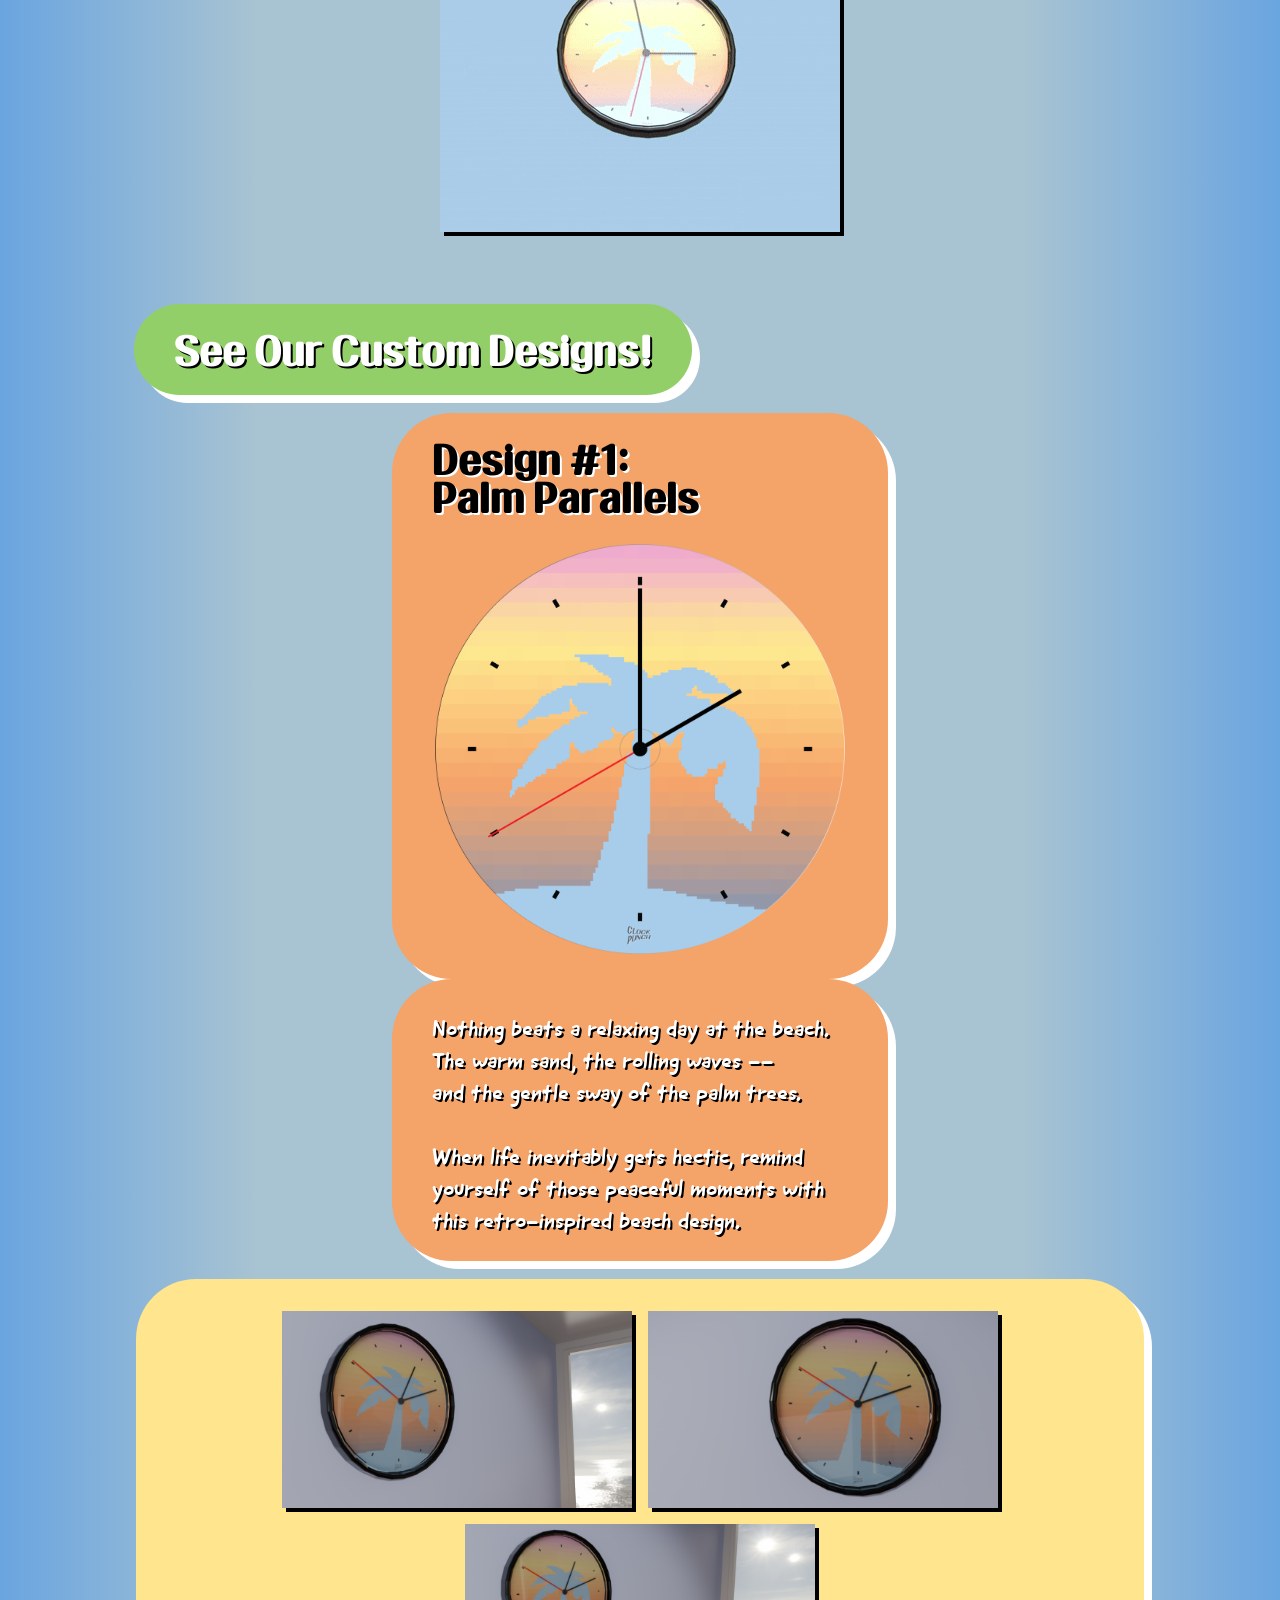
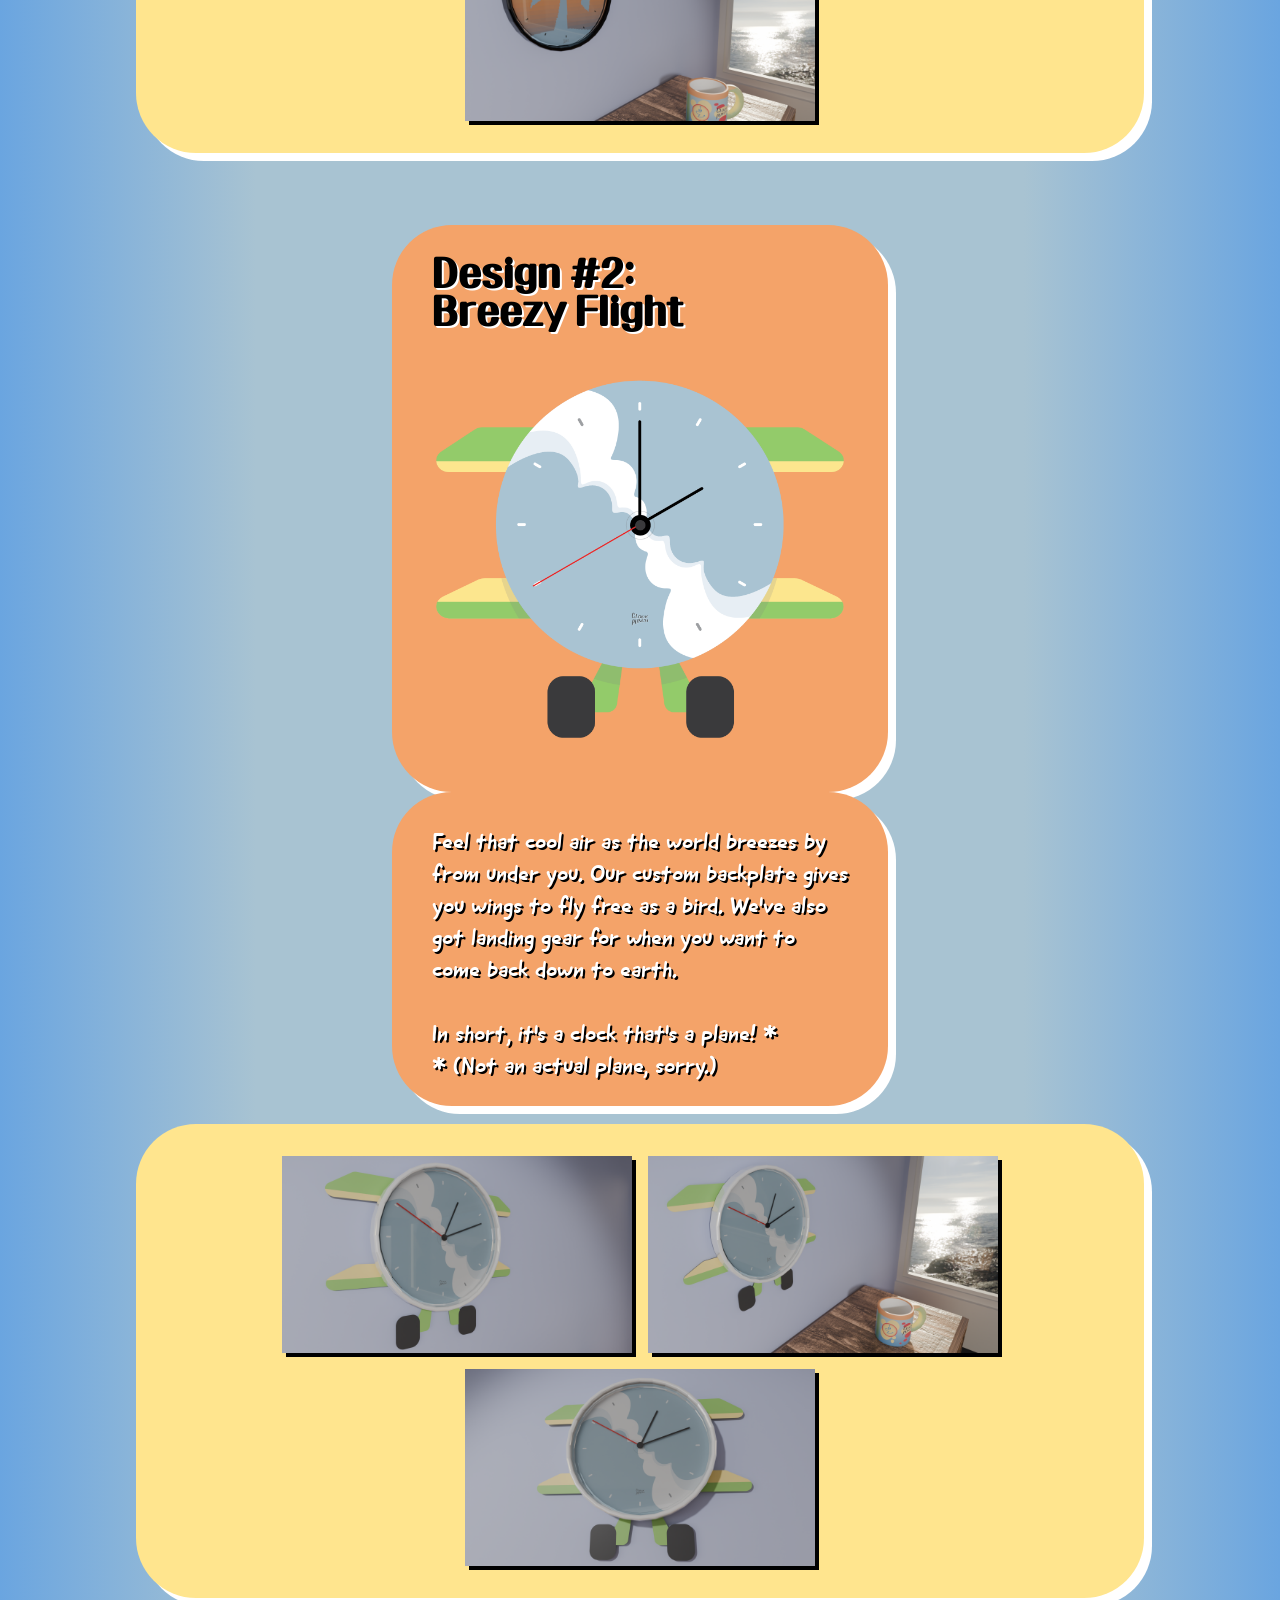
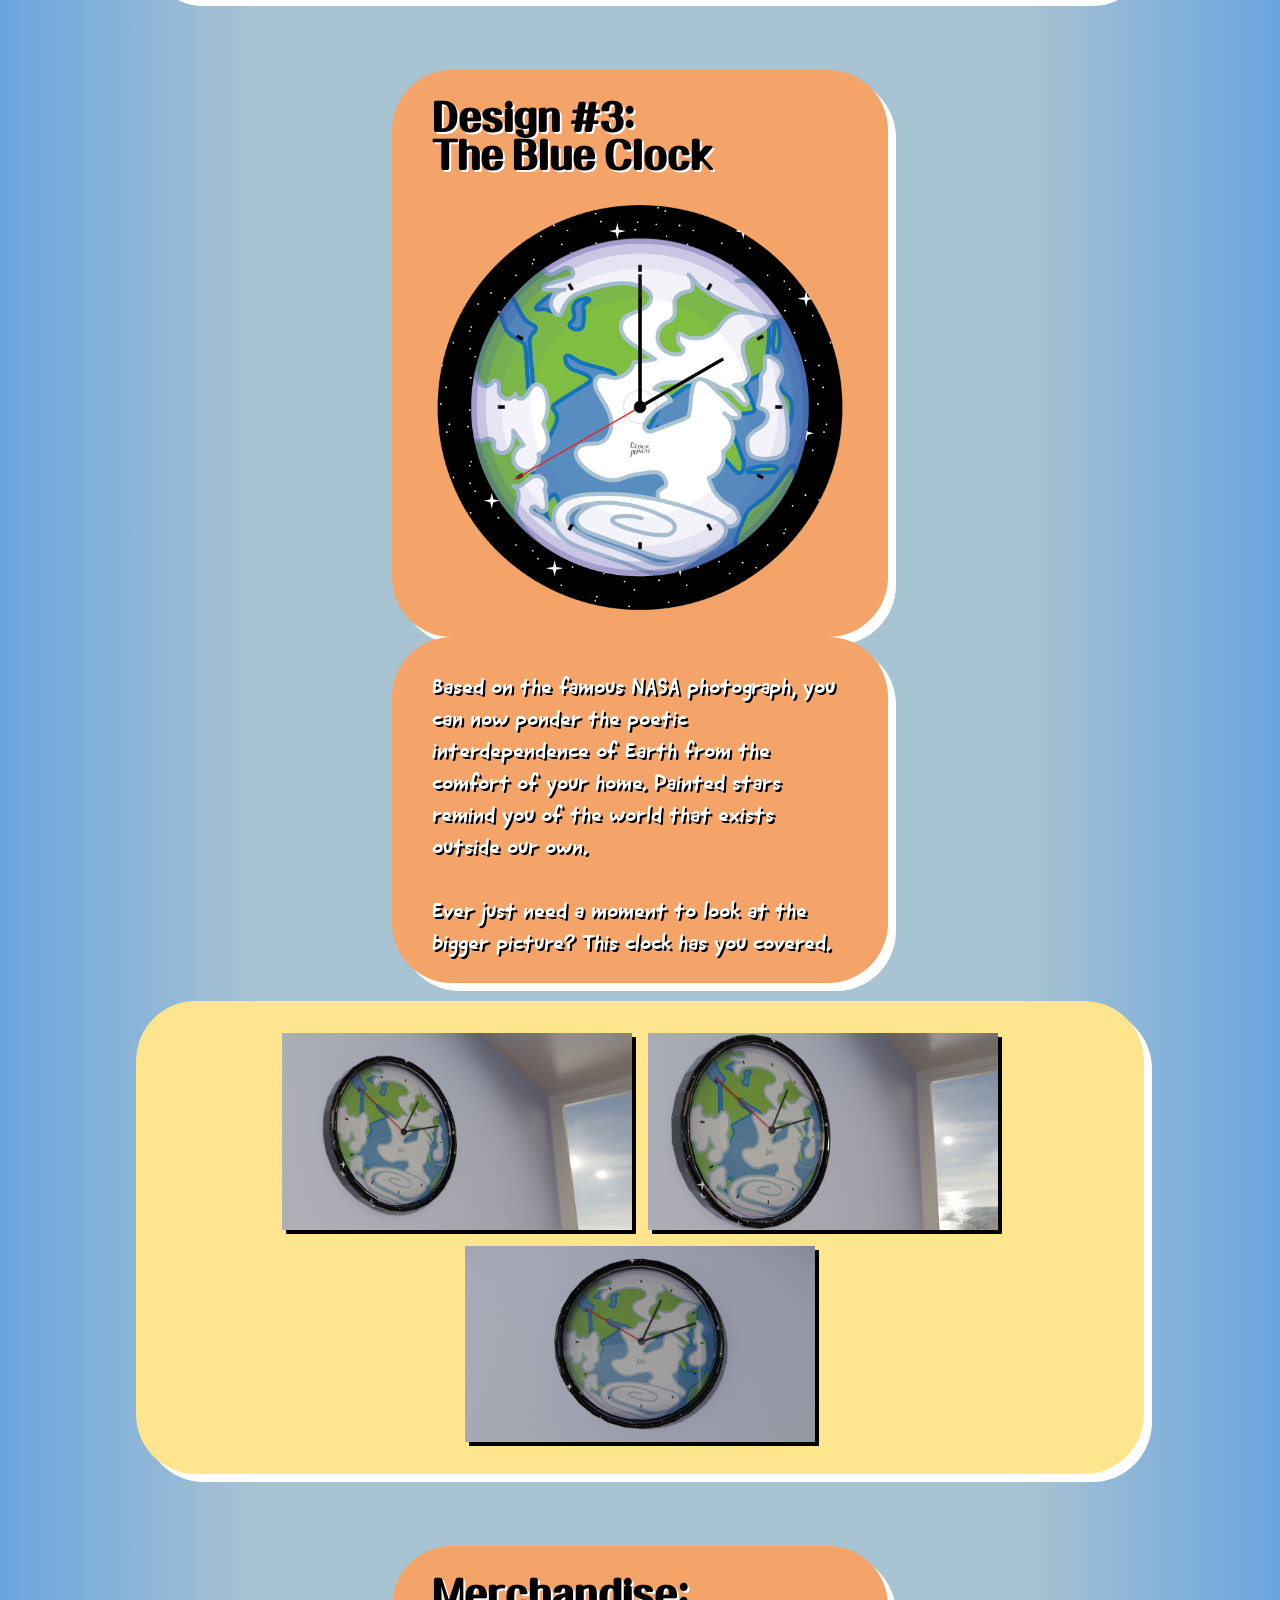
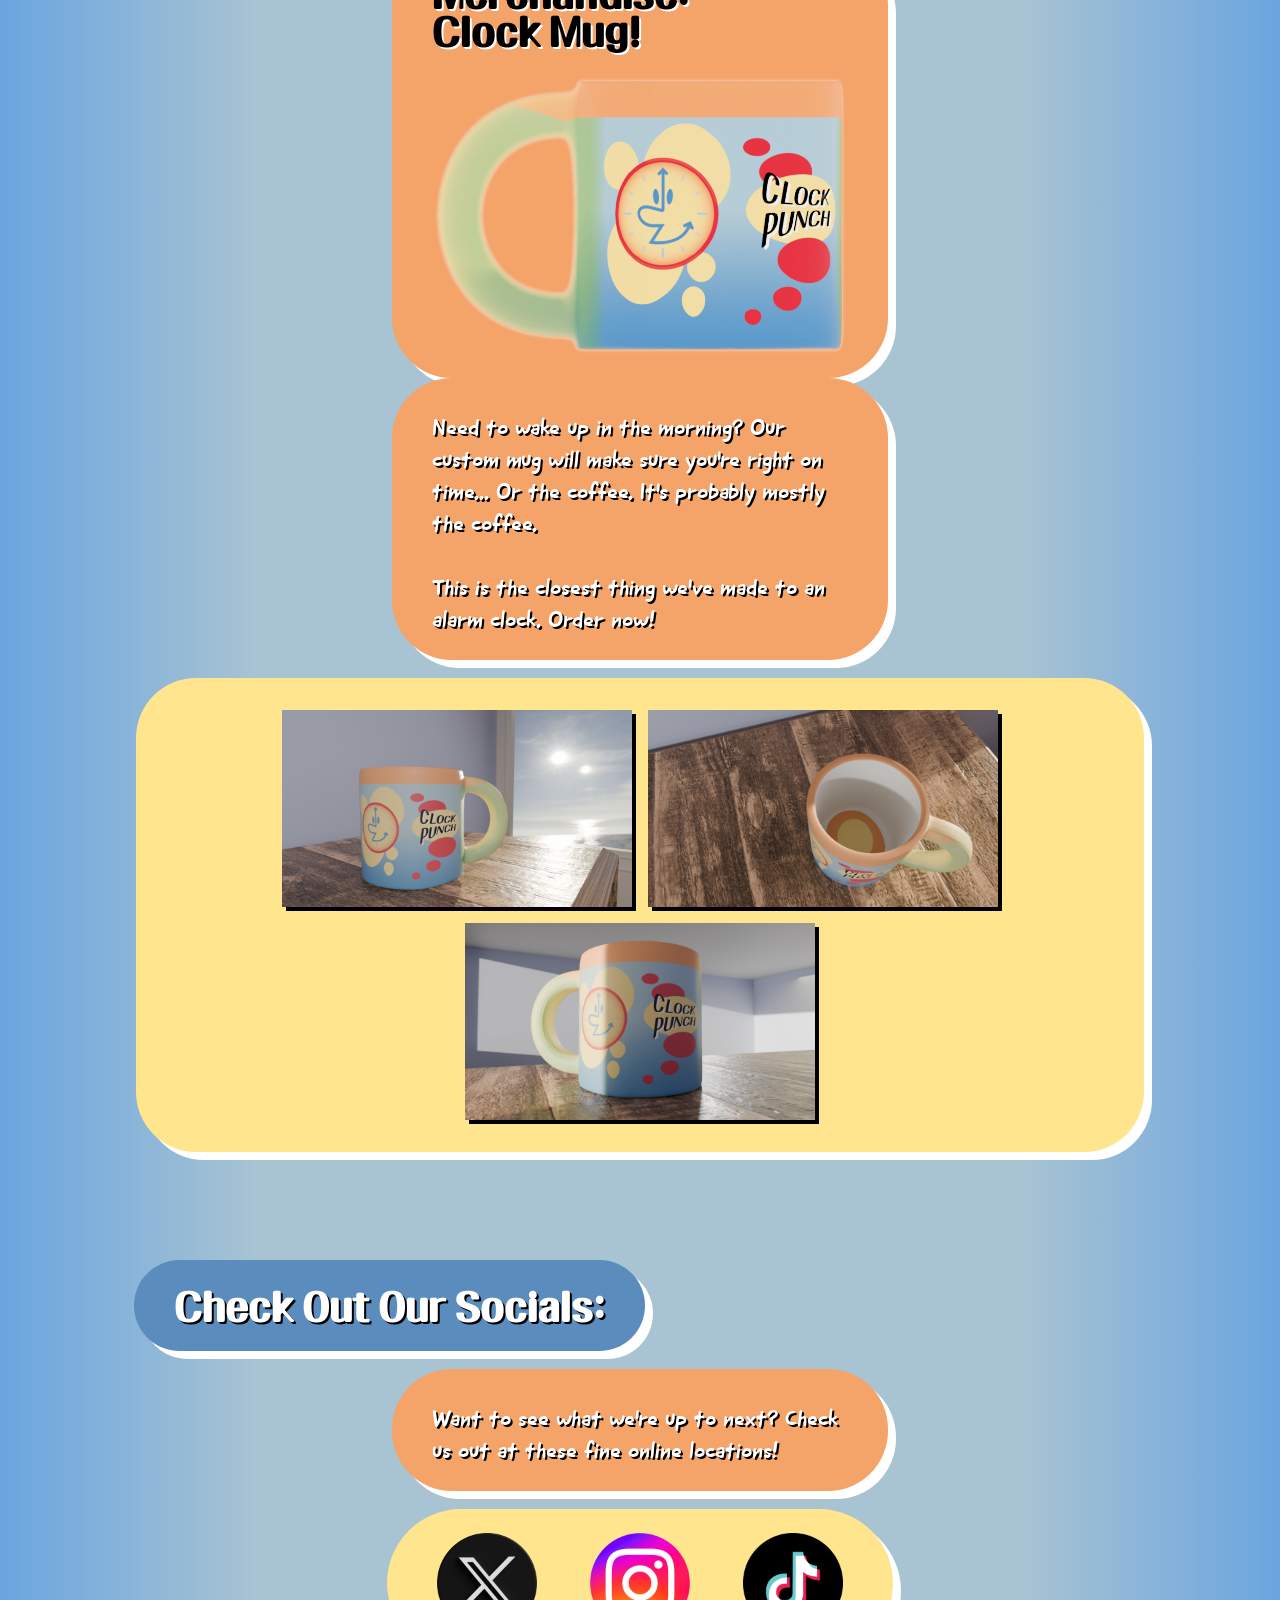
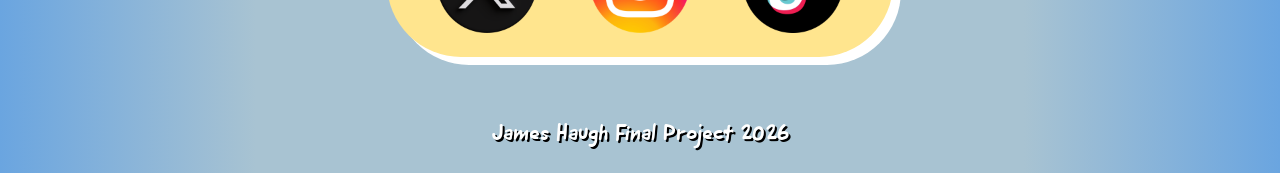
==== commit 5a71b11e: "Fix HTML formatting and update title casing" ====
--- a/index.html
+++ b/index.html
@@ -1,7 +1,7 @@
 <!DOCTYPE html>
 <html><head>
 <meta http-equiv="content-type" content="text/html; charset=UTF-8">
-<title>CLOCK PUNCH - put some PUNCH in your CLOCK!</title>
+<title>CLOCK PUNCH - Put Some PUNCH In Your CLOCK!</title>
 <meta charset="utf-8" />
 <meta name="viewport" content="width=device-width, initial-scale=1" />
 <link href="styles.css" rel="stylesheet" />
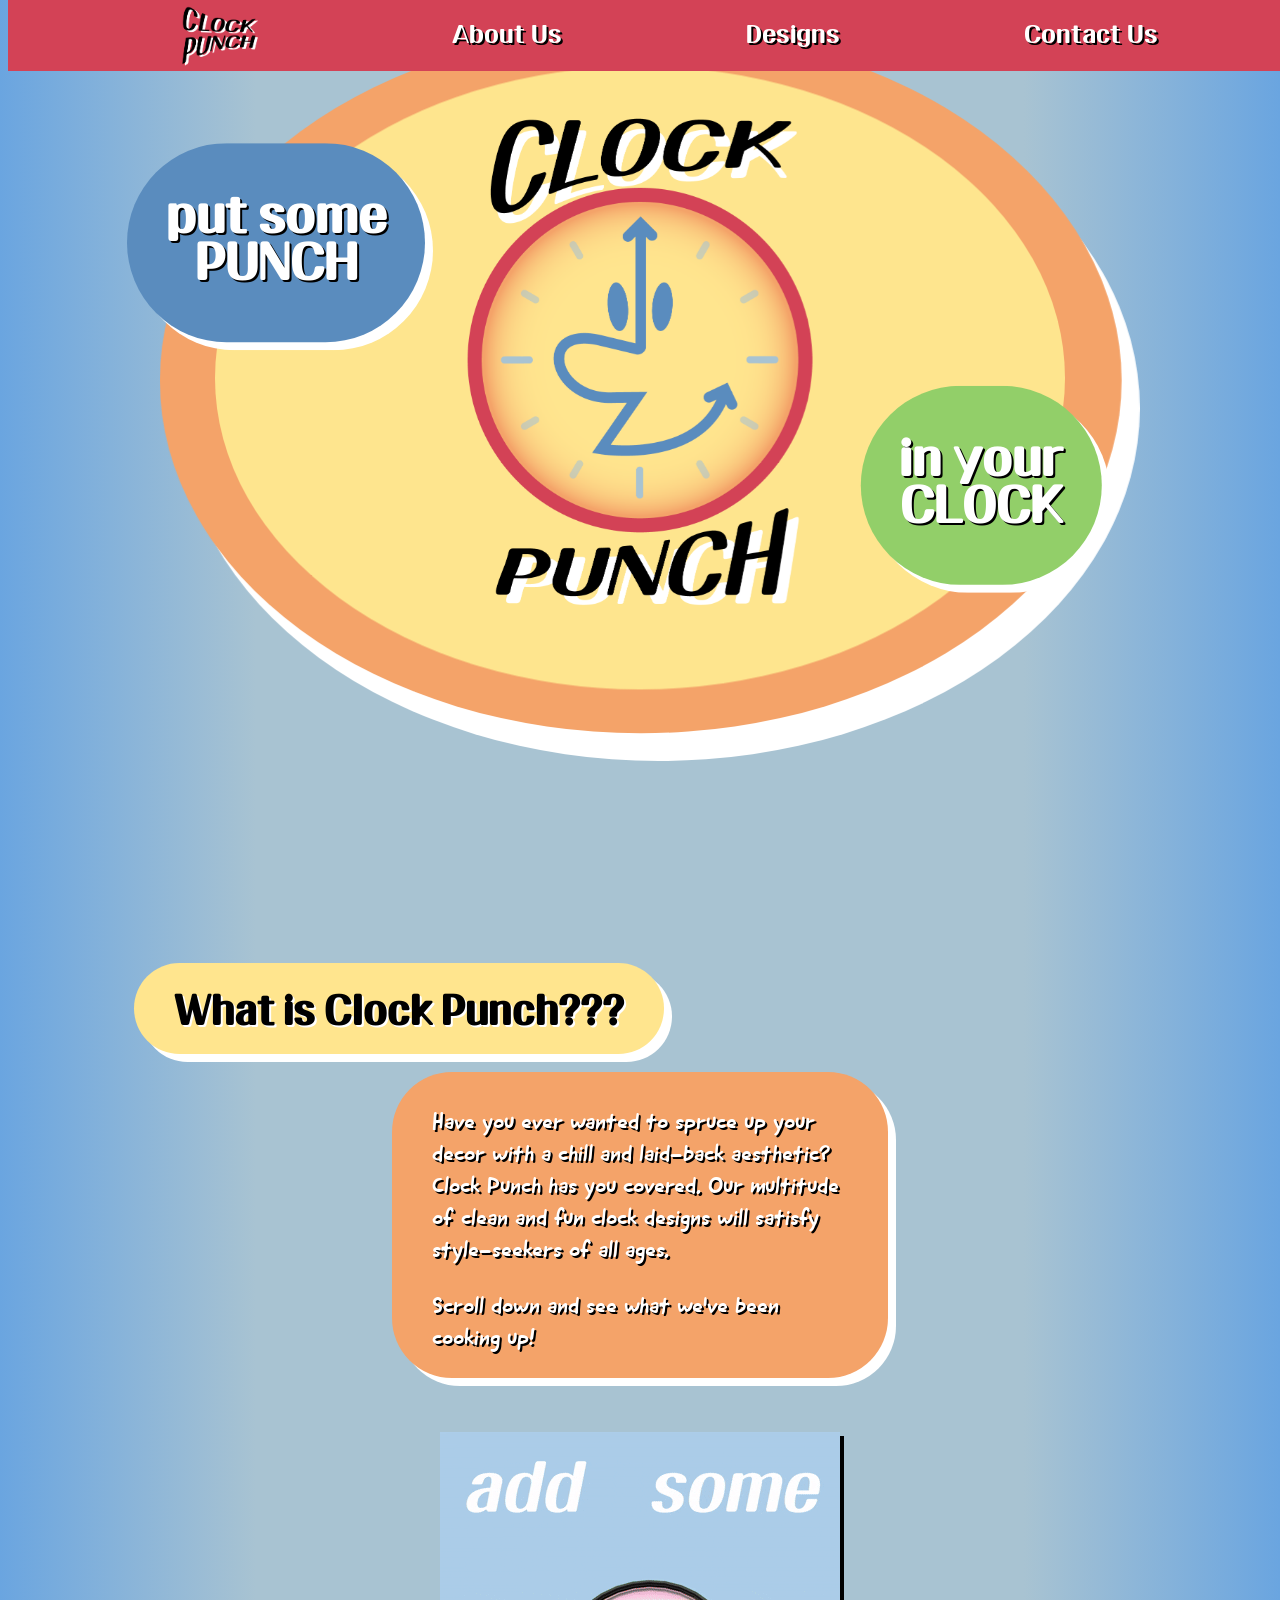
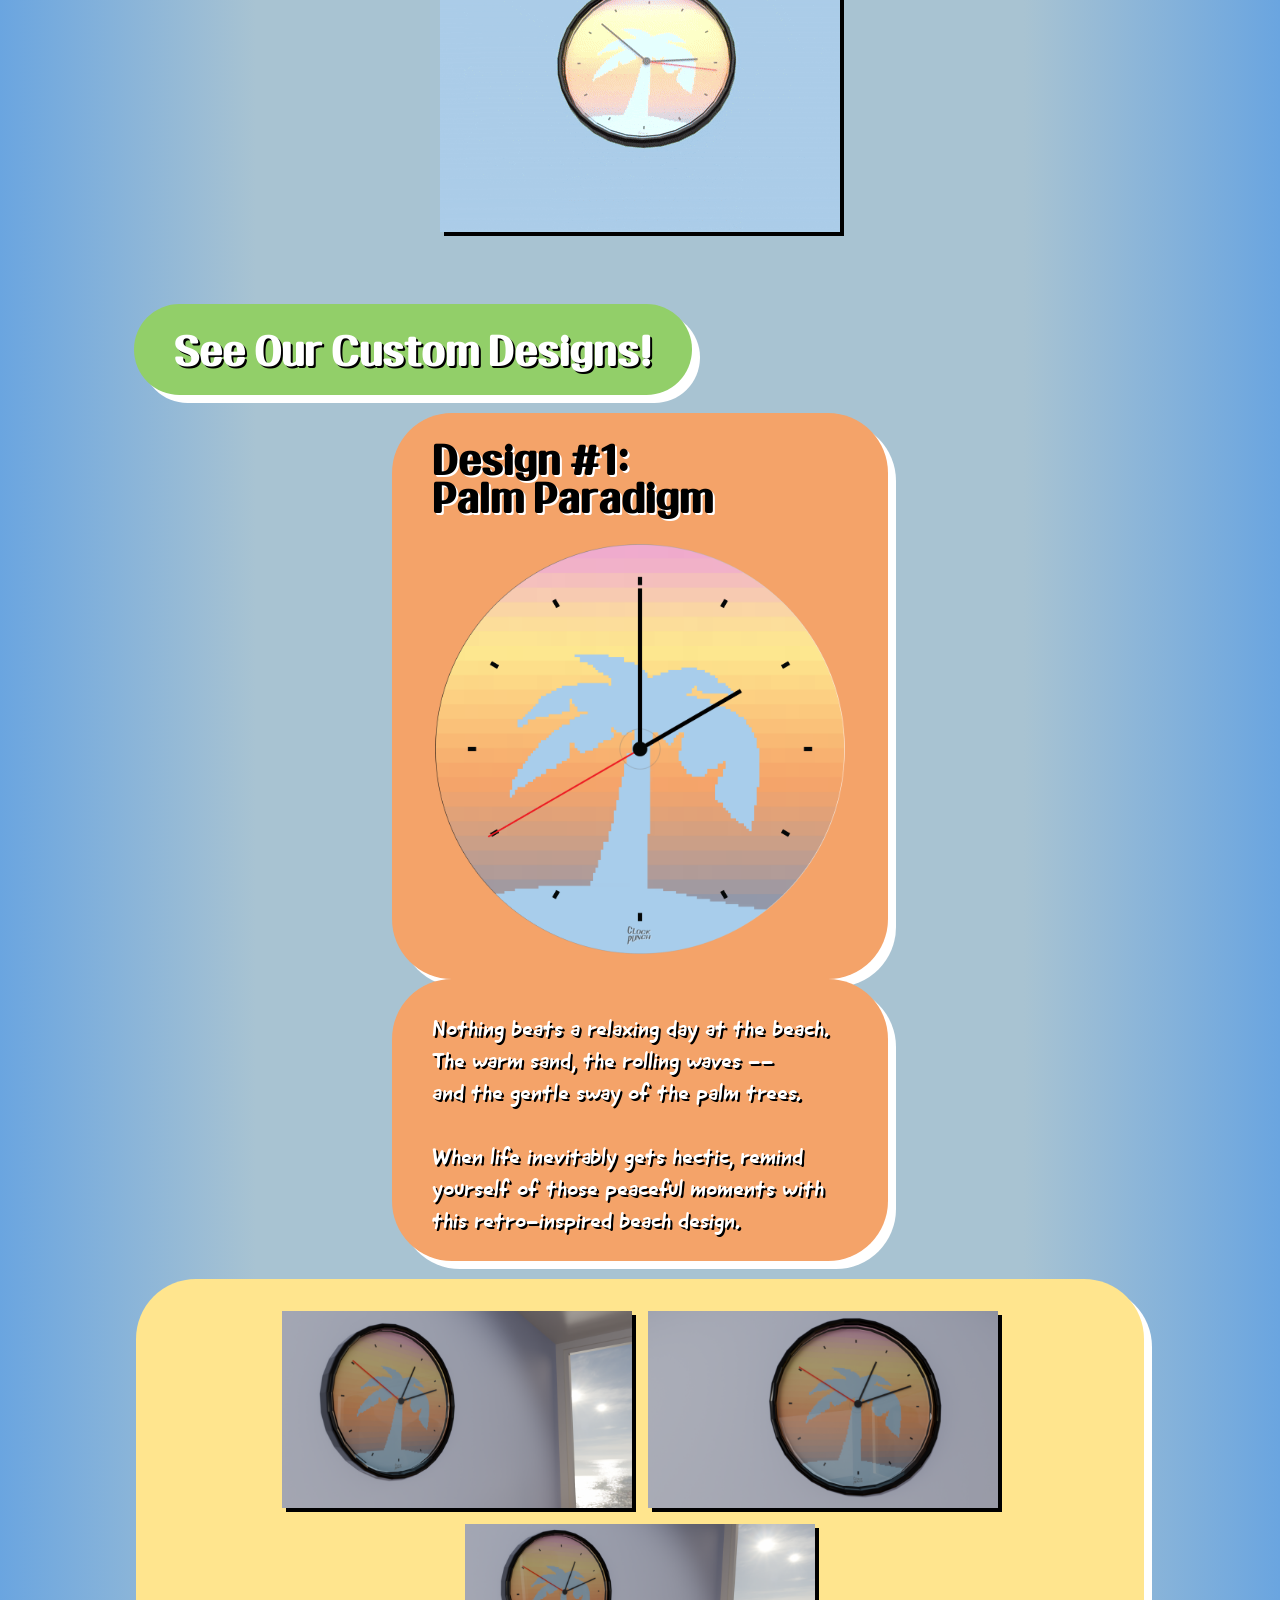
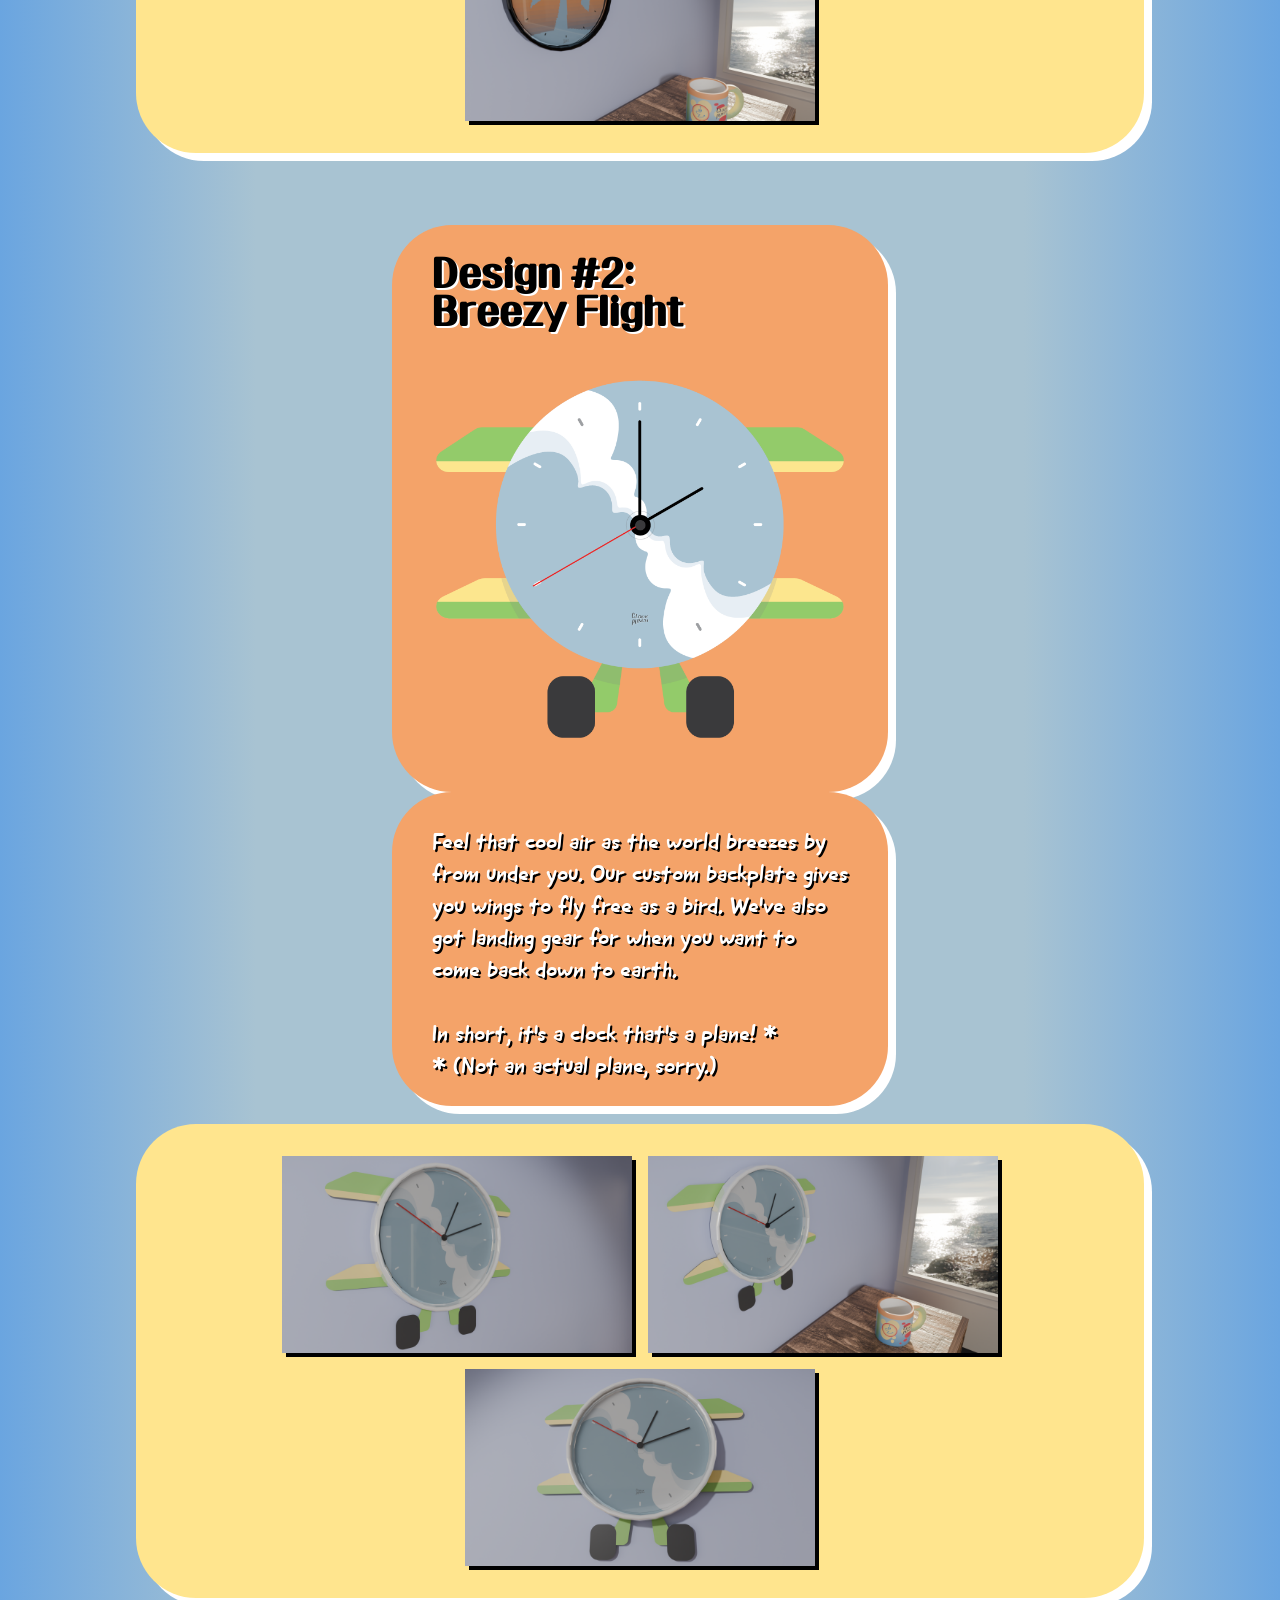
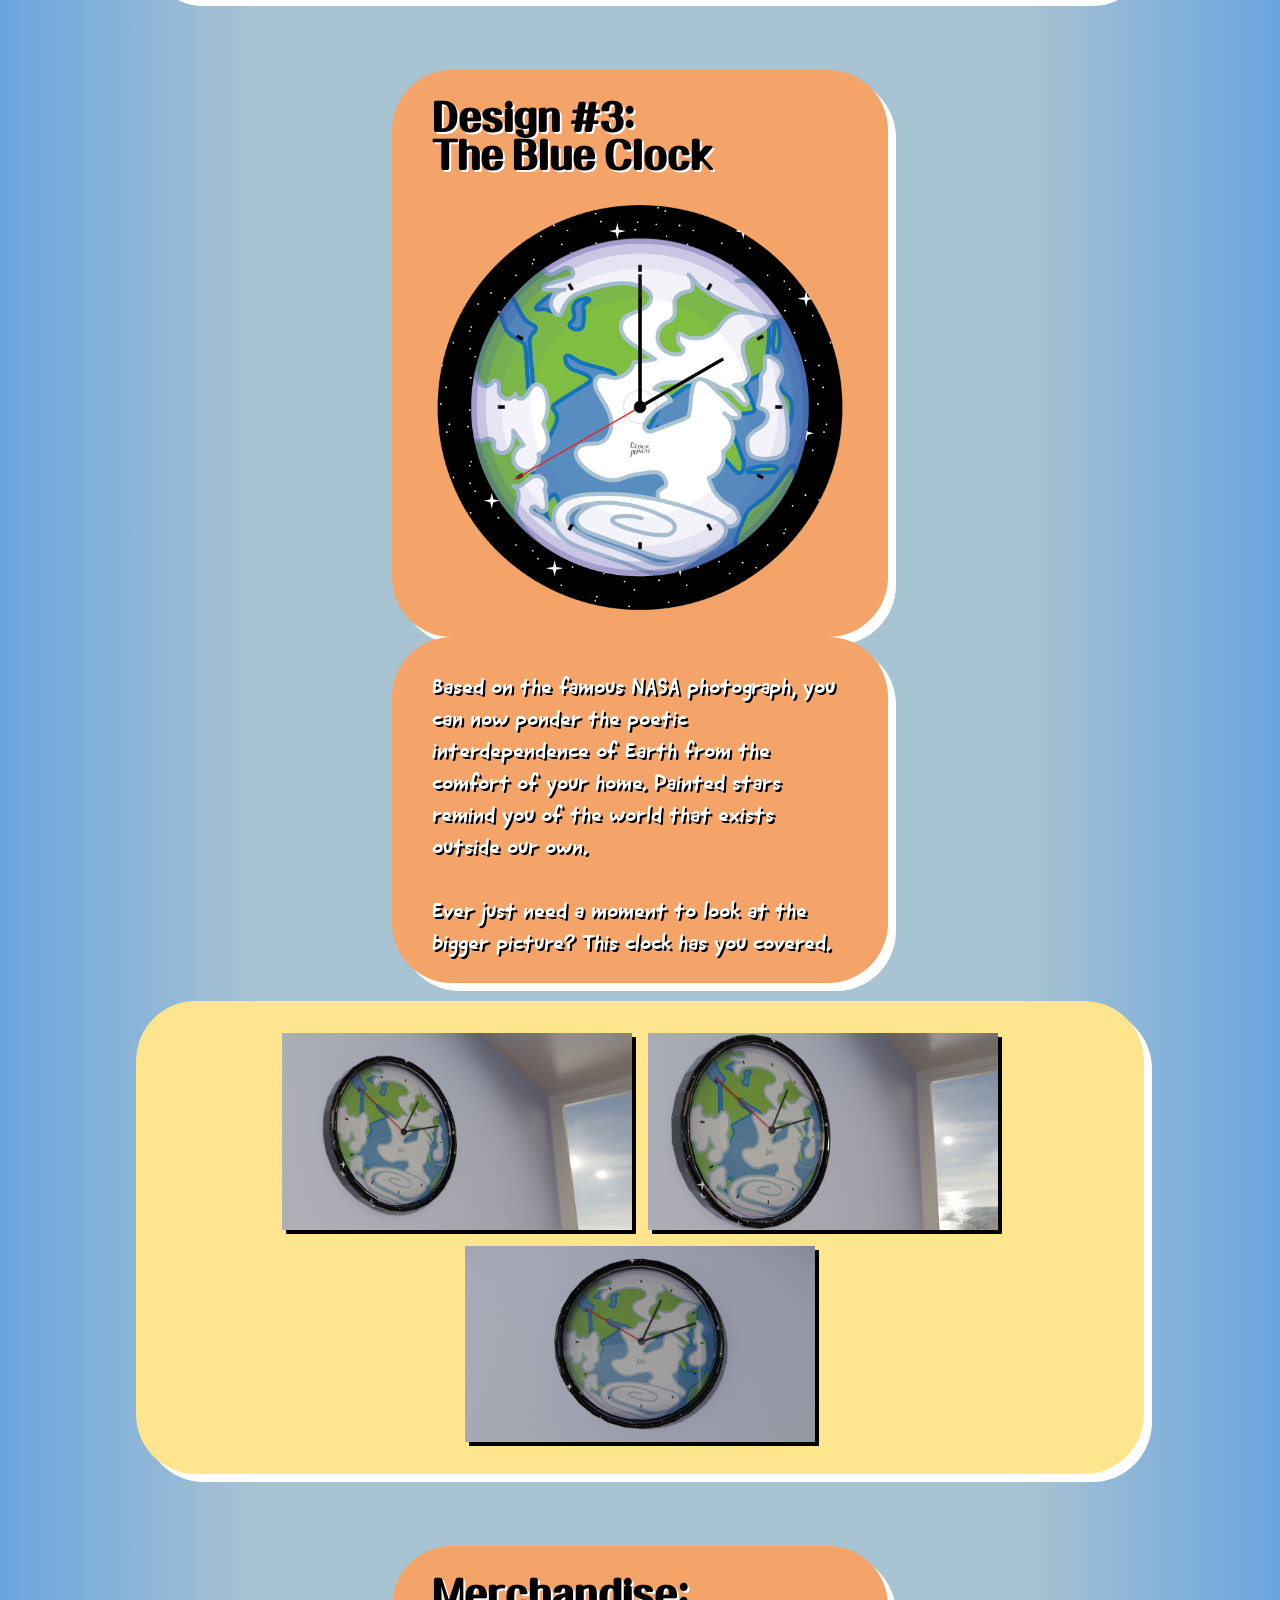
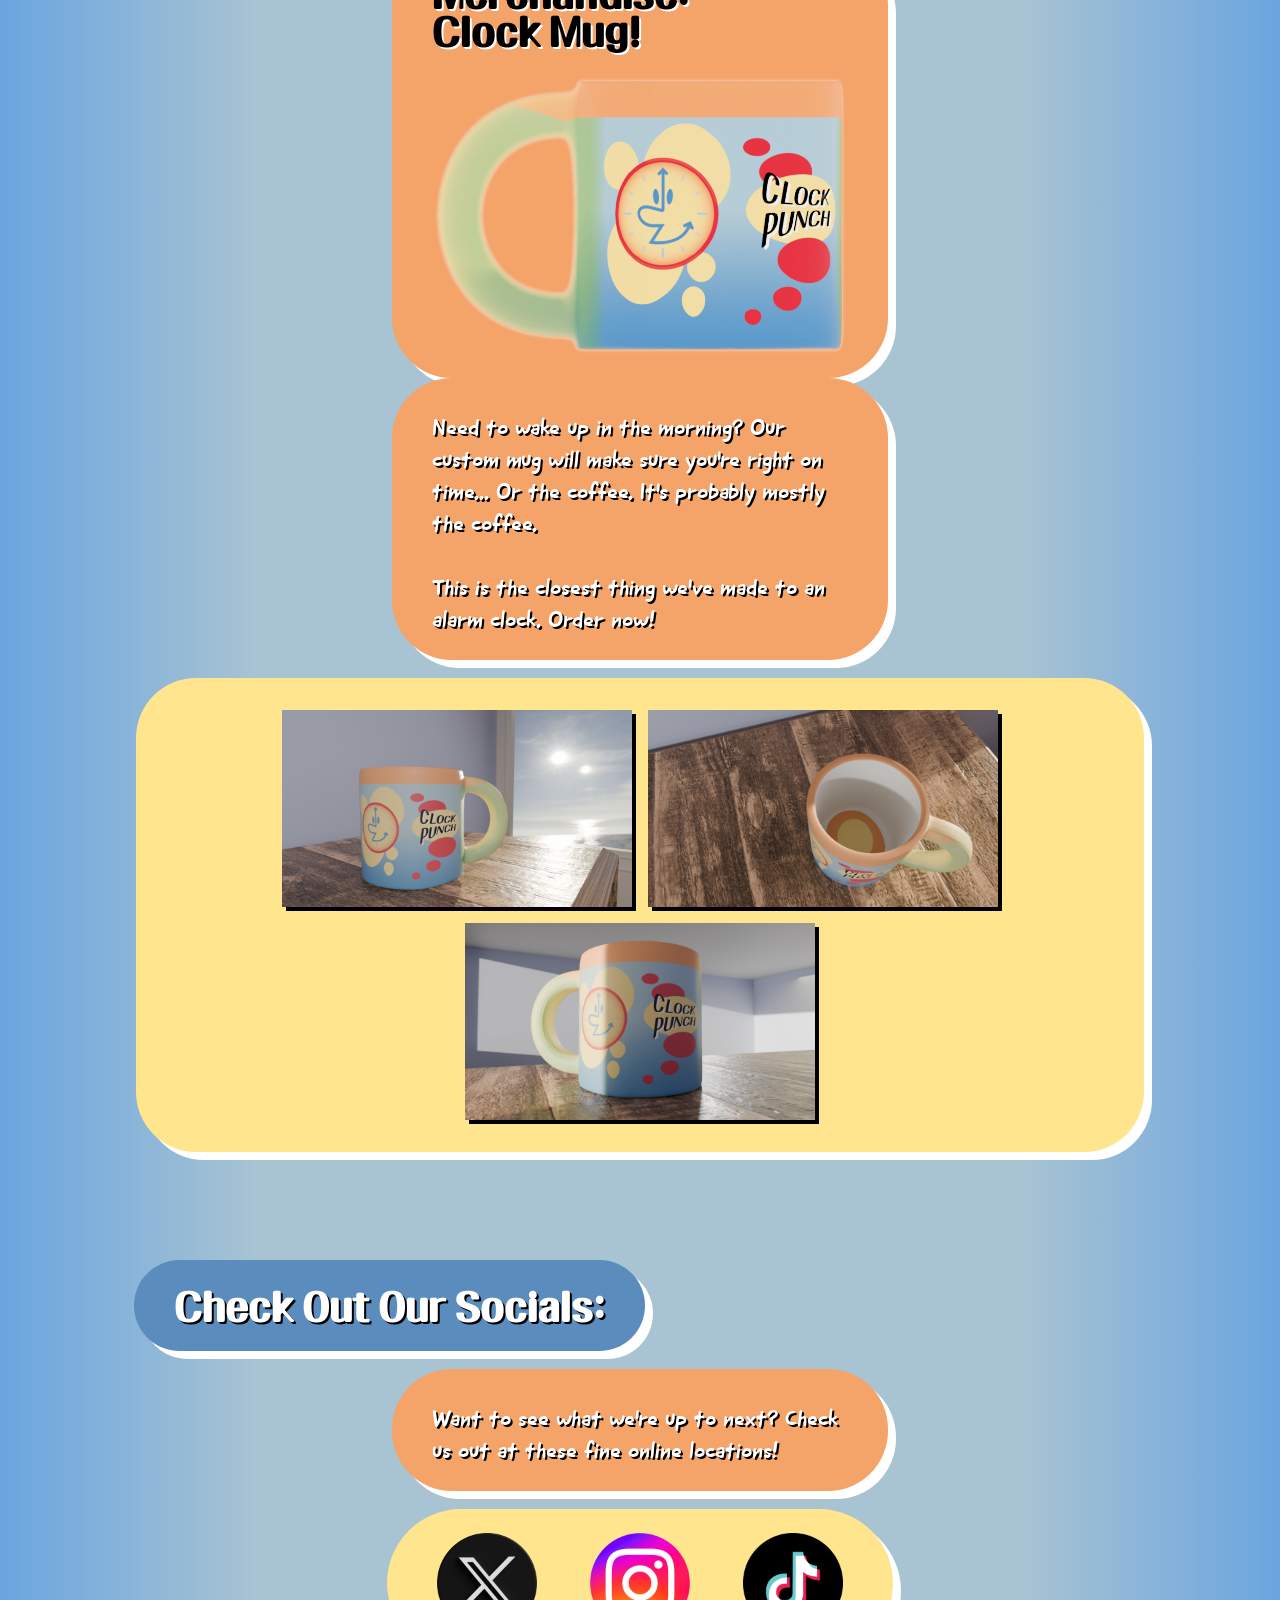
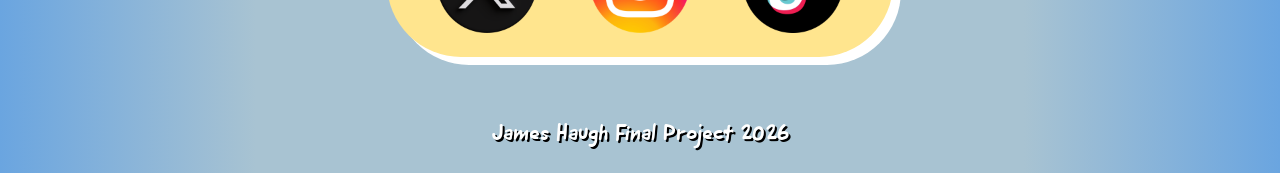
==== commit bf6a6403: "Change Clock 1 Name" ====
--- a/index.html
+++ b/index.html
@@ -57,7 +57,7 @@
 <br><br>
 
 <div class="section-text" style="background-color: #F4A369;">
-  <h1 class="title-text-black">Design #1:<br>Palm Parallels</h1>
+  <h1 class="title-text-black">Design #1:<br>Palm Paradigm</h1>
   <img src="images/ClockDesign1.png" alt="Clock Design 1">
   <br><br>
 </div>
